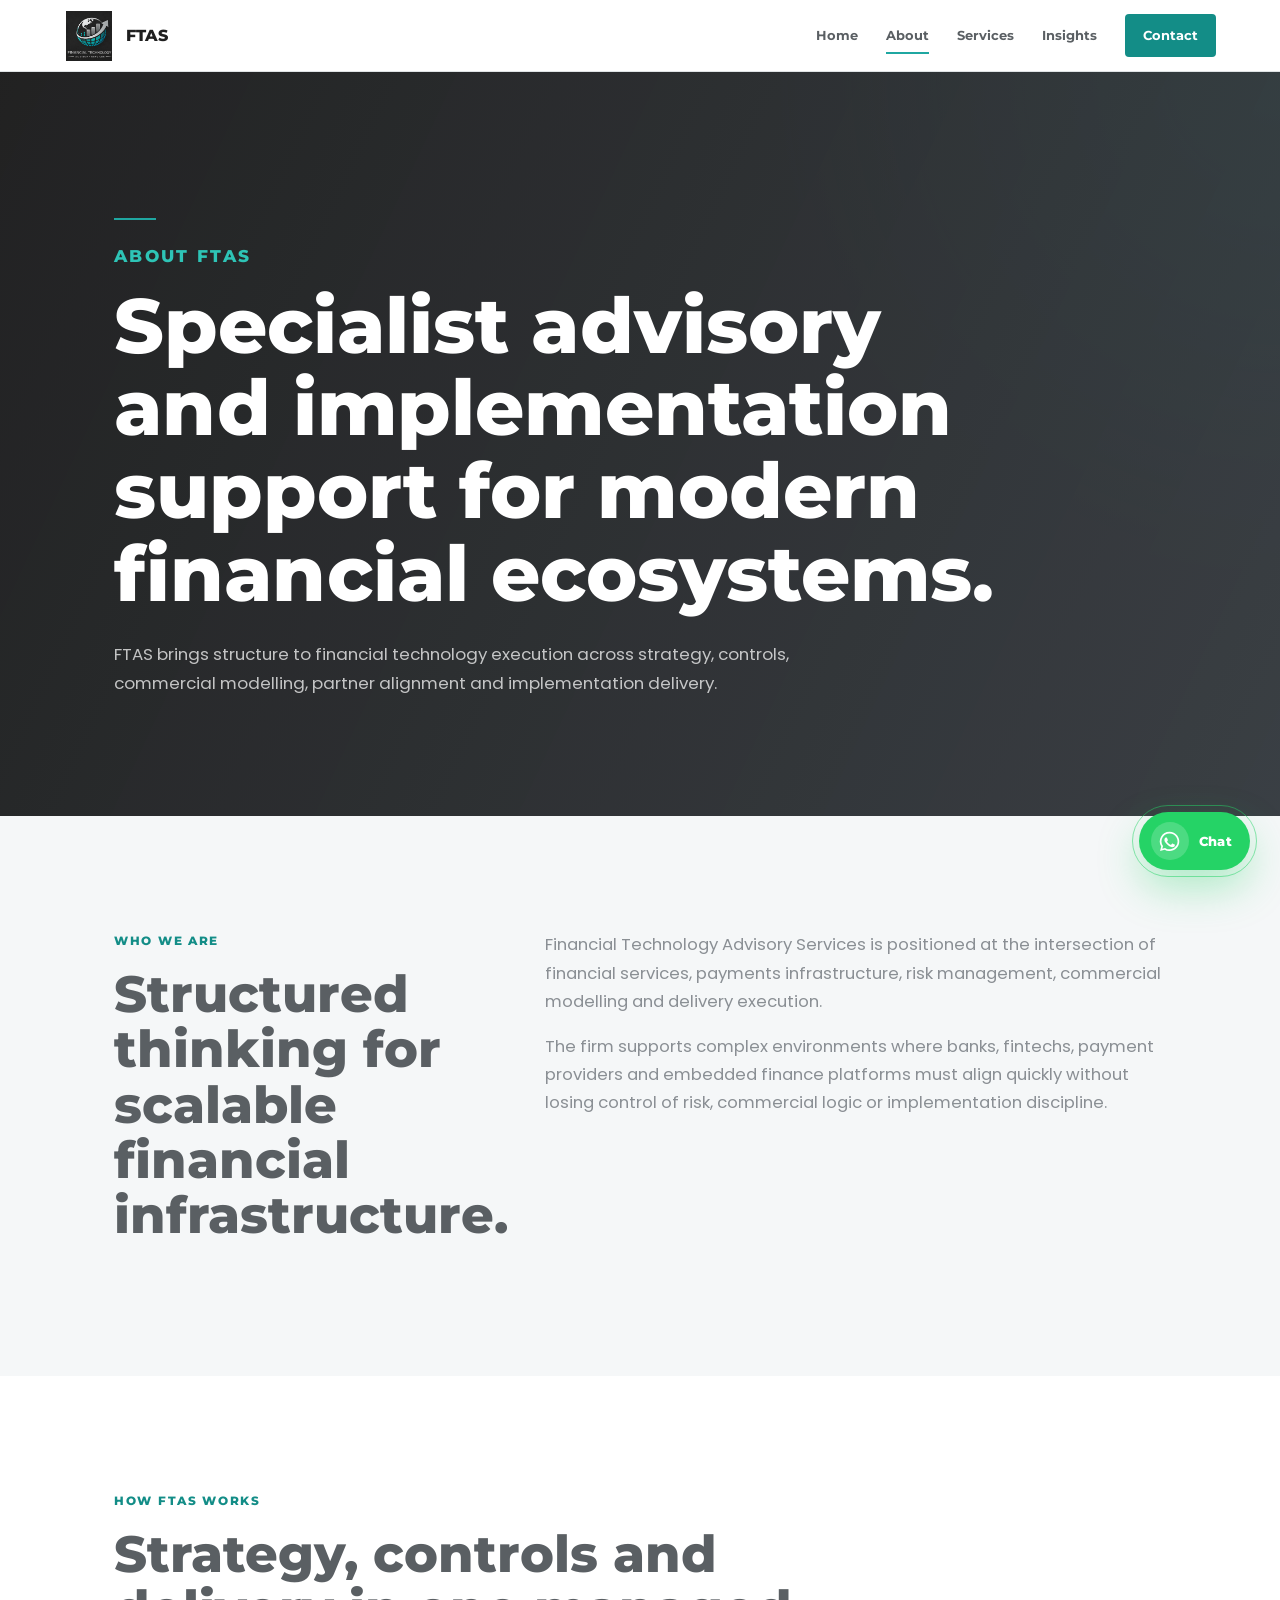
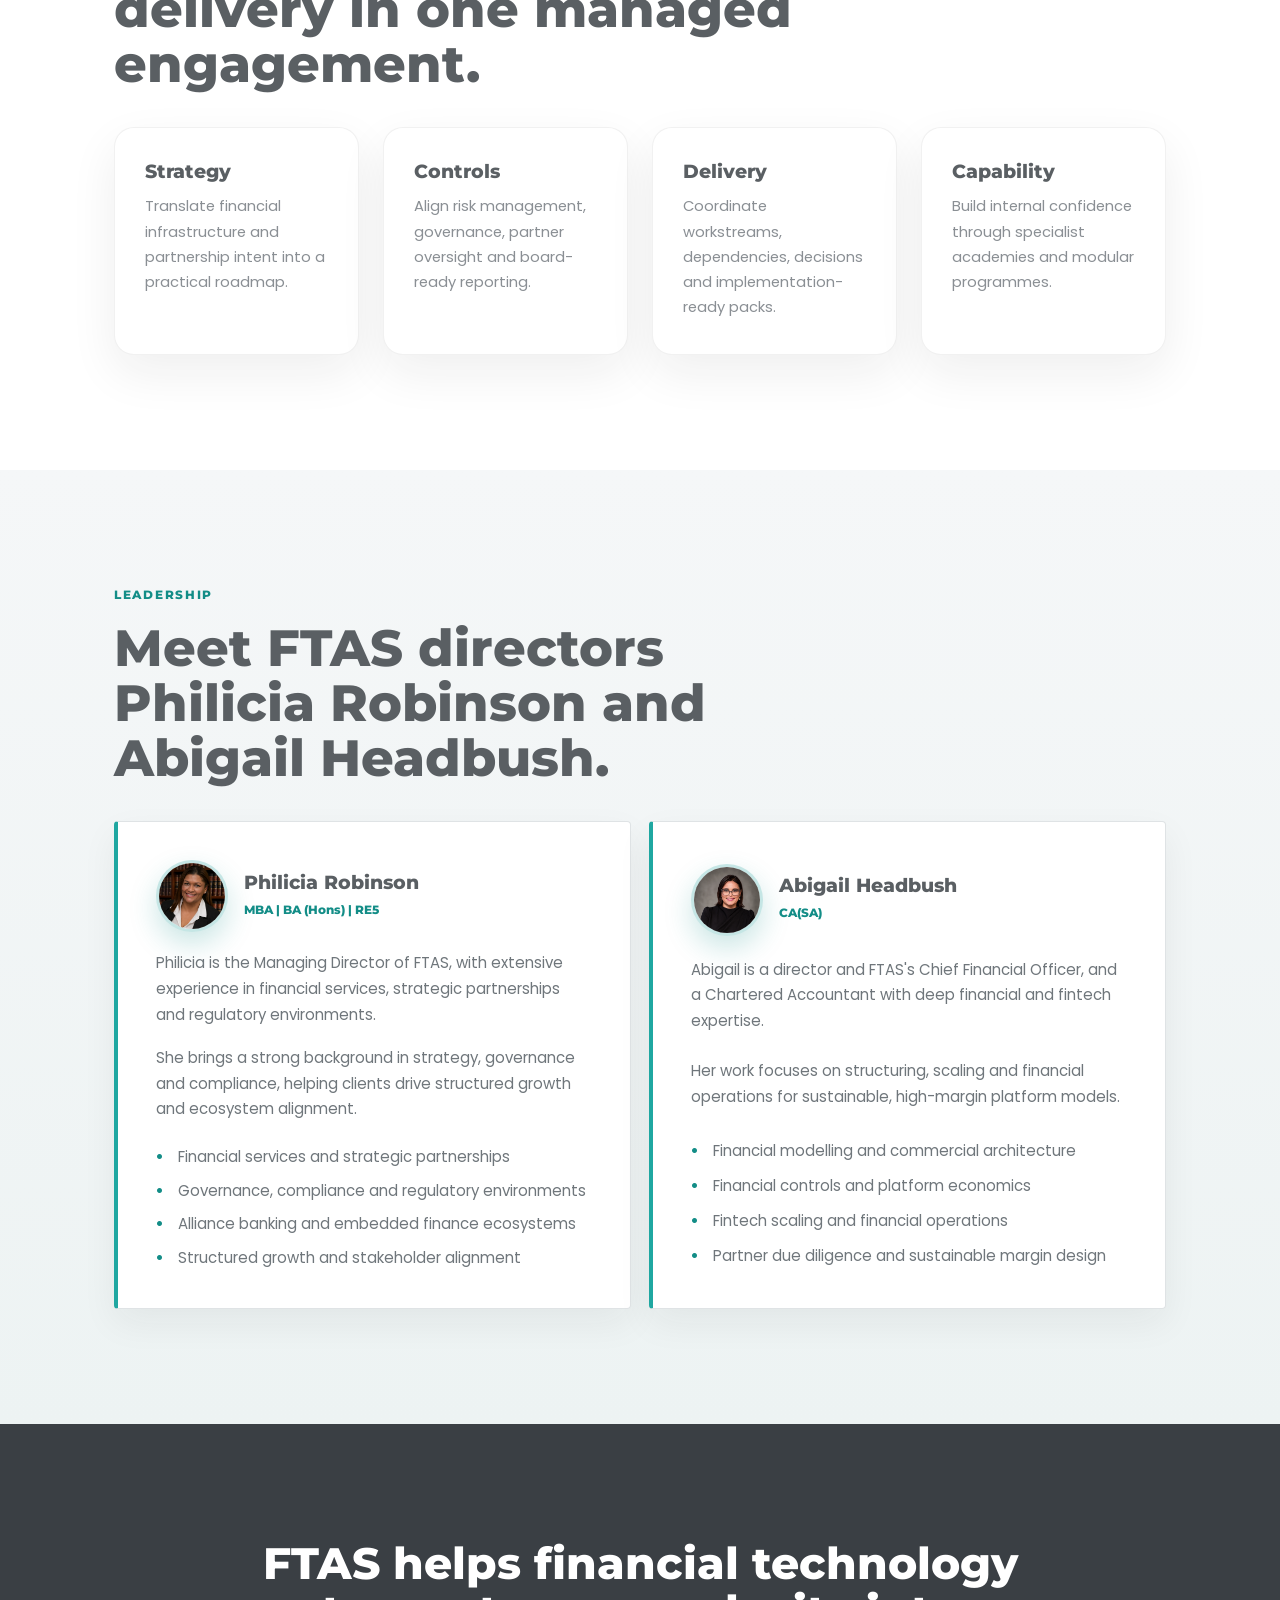
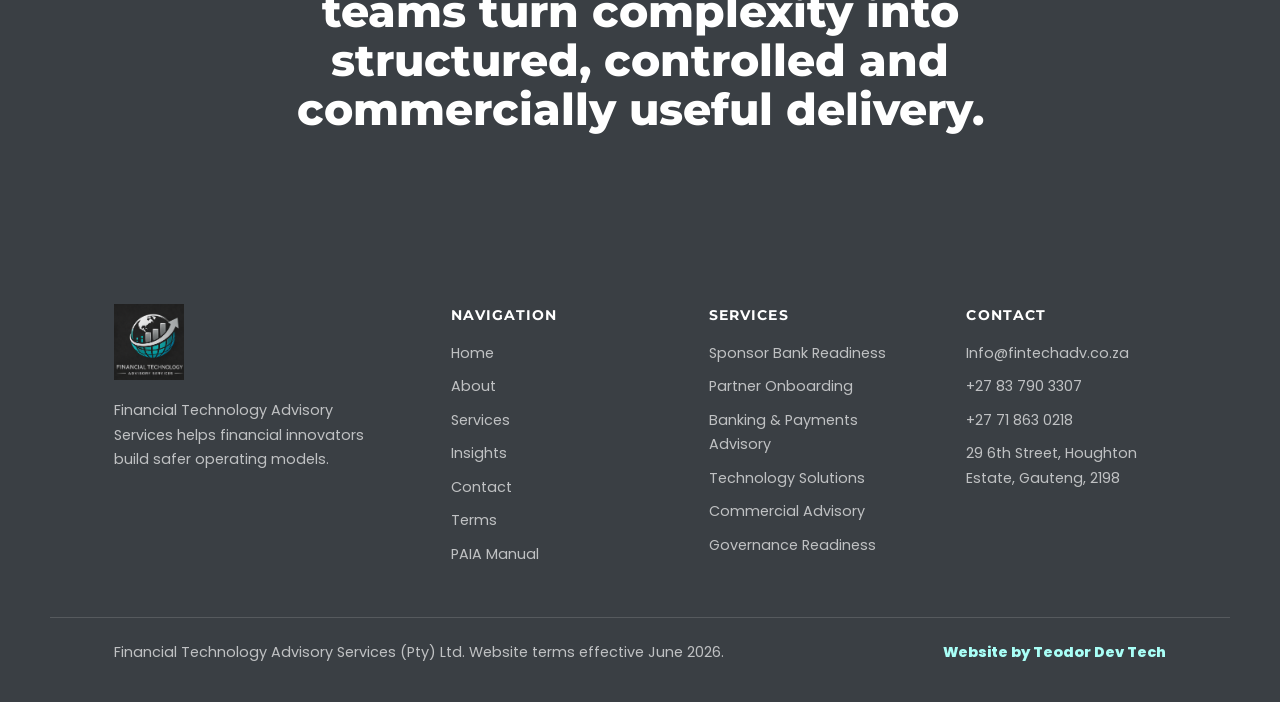
==== about.html @ 8740ebf8 "Update favicon link sizes across multiple HTML files for improved icon display" ====
<!DOCTYPE html>
<html lang="en">
  <head>
    <meta charset="UTF-8" />
    <meta name="viewport" content="width=device-width, initial-scale=1.0" />
    <meta
      name="description"
      content="Meet FTAS directors Philicia Robinson and Abigail Headbush CA(SA), South African financial services leaders in fintech, banking, risk, governance and commercial execution."
    />
    <meta name="robots" content="index, follow" />
    <meta name="theme-color" content="#138D87" />
    <title>Philicia Robinson &amp; Abigail Headbush | FTAS Directors</title>
    <link rel="canonical" href="https://www.fintechadv.co.za/about" />
    <meta property="og:type" content="website" />
    <meta property="og:site_name" content="FTAS" />
    <meta property="og:title" content="Philicia Robinson &amp; Abigail Headbush | FTAS Directors" />
    <meta property="og:description" content="Meet the directors of Financial Technology Advisory Services: Philicia Robinson and Abigail Headbush CA(SA)." />
    <meta property="og:url" content="https://www.fintechadv.co.za/about" />
    <meta property="og:image" content="https://www.fintechadv.co.za/assets/advisory-meeting.png" />
    <meta name="twitter:card" content="summary_large_image" />
    <script type="application/ld+json">
      {
        "@context": "https://schema.org",
        "@graph": [
          {
            "@type": "AboutPage",
            "@id": "https://www.fintechadv.co.za/about#page",
            "url": "https://www.fintechadv.co.za/about",
            "name": "Philicia Robinson and Abigail Headbush | FTAS Directors",
            "about": [
              { "@id": "https://www.fintechadv.co.za/about#philicia-robinson" },
              { "@id": "https://www.fintechadv.co.za/about#abigail-headbush" }
            ]
          },
          {
            "@type": "Organization",
            "@id": "https://www.fintechadv.co.za/#organization",
            "name": "Financial Technology Advisory Services",
            "alternateName": "FTAS",
            "url": "https://www.fintechadv.co.za/"
          },
          {
            "@type": "Person",
            "@id": "https://www.fintechadv.co.za/about#philicia-robinson",
            "name": "Philicia Robinson",
            "jobTitle": "Managing Director",
            "image": "https://www.fintechadv.co.za/assets/philicia-robinson.png",
            "url": "https://www.fintechadv.co.za/about#philicia-robinson",
            "worksFor": { "@id": "https://www.fintechadv.co.za/#organization" },
            "sameAs": [
              "https://za.linkedin.com/in/philicia-robinson-19b97056"
            ],
            "knowsAbout": [
              "Financial services",
              "Strategic partnerships",
              "Governance and compliance",
              "Alliance banking",
              "Embedded finance"
            ]
          },
          {
            "@type": "Person",
            "@id": "https://www.fintechadv.co.za/about#abigail-headbush",
            "name": "Abigail Headbush",
            "honorificSuffix": "CA(SA)",
            "jobTitle": "Director and Chief Financial Officer",
            "image": "https://www.fintechadv.co.za/assets/abigail-headbush.png",
            "url": "https://www.fintechadv.co.za/about#abigail-headbush",
            "worksFor": { "@id": "https://www.fintechadv.co.za/#organization" },
            "sameAs": [
              "https://za.linkedin.com/in/abigail-headbush-ca-sa-4b665bb"
            ],
            "knowsAbout": [
              "Financial modelling",
              "Commercial architecture",
              "Financial controls",
              "Fintech operations",
              "Partner due diligence"
            ]
          }
        ]
      }
    </script>
    <link rel="icon" type="image/png" sizes="192x192" href="assets/favicon.png" />
    <link rel="preconnect" href="https://fonts.googleapis.com" />
    <link rel="preconnect" href="https://fonts.gstatic.com" crossorigin />
    <link
      href="https://fonts.googleapis.com/css2?family=Montserrat:wght@500;600;700;800&family=Poppins:wght@400;500;600&display=swap"
      rel="stylesheet"
    />
    <link rel="stylesheet" href="style.css" />
  </head>
  <body>
    <header class="site-header">
      <a class="brand" href="index.html" aria-label="FTAS home">
        <img src="assets/fsa-logo.png" alt="Financial Technology Advisory Services logo" />
        <span>FTAS</span>
      </a>
      <button class="nav-toggle" type="button" aria-expanded="false" aria-controls="site-nav">
        <span></span><span></span><span></span>
      </button>
      <nav id="site-nav" class="site-nav" aria-label="Primary navigation">
        <a href="index.html">Home</a>
        <a class="active" href="about.html">About</a>
        <a href="services.html">Services</a>
        <a href="insights.html">Insights</a>
        <a class="nav-cta" href="contact.html">Contact</a>
      </nav>
    </header>

    <main>
      <section class="page-hero">
        <div class="wrap page-hero-inner reveal">
          <span class="rule"></span>
          <p class="eyebrow">About FTAS</p>
          <h1>Specialist advisory and implementation support for modern financial ecosystems.</h1>
          <p>
            FTAS brings structure to financial technology execution across strategy, controls,
            commercial modelling, partner alignment and implementation delivery.
          </p>
        </div>
      </section>

      <section class="section">
        <div class="wrap intro-grid">
          <div class="section-kicker reveal">
            <p class="eyebrow">Who we are</p>
            <h2>Structured thinking for scalable financial infrastructure.</h2>
          </div>
          <div class="intro-copy reveal">
            <p>
              Financial Technology Advisory Services is positioned at the intersection of financial
              services, payments infrastructure, risk management, commercial modelling and delivery
              execution.
            </p>
            <p>
              The firm supports complex environments where banks, fintechs, payment providers and
              embedded finance platforms must align quickly without losing control of risk,
              commercial logic or implementation discipline.
            </p>
          </div>
        </div>
      </section>

      <section class="section section-white">
        <div class="wrap">
          <div class="section-heading reveal">
            <p class="eyebrow">How FTAS works</p>
            <h2>Strategy, controls and delivery in one managed engagement.</h2>
          </div>
          <div class="principle-grid reveal">
            <article>
              <h3>Strategy</h3>
              <p>Translate financial infrastructure and partnership intent into a practical roadmap.</p>
            </article>
            <article>
              <h3>Controls</h3>
              <p>Align risk management, governance, partner oversight and board-ready reporting.</p>
            </article>
            <article>
              <h3>Delivery</h3>
              <p>Coordinate workstreams, dependencies, decisions and implementation-ready packs.</p>
            </article>
            <article>
              <h3>Capability</h3>
              <p>Build internal confidence through specialist academies and modular programmes.</p>
            </article>
          </div>
        </div>
      </section>

      <section class="section team-section">
        <div class="wrap">
          <div class="section-heading reveal">
            <p class="eyebrow">Leadership</p>
            <h2>Meet FTAS directors Philicia Robinson and Abigail Headbush.</h2>
          </div>

          <div class="team-grid reveal">
            <article class="team-card" id="philicia-robinson">
              <div class="team-card-header">
                <img
                  class="team-photo"
                  src="assets/philicia-robinson.png"
                  alt="Philicia Robinson"
                />
                <div>
                  <h3>Philicia Robinson</h3>
                  <p>MBA | BA (Hons) | RE5</p>
                </div>
              </div>
              <p>
                Philicia is the Managing Director of FTAS, with extensive experience in financial
                services, strategic partnerships and regulatory environments.
              </p>
              <p>
                She brings a strong background in strategy, governance and compliance, helping
                clients drive structured growth and ecosystem alignment.
              </p>
              <ul>
                <li>Financial services and strategic partnerships</li>
                <li>Governance, compliance and regulatory environments</li>
                <li>Alliance banking and embedded finance ecosystems</li>
                <li>Structured growth and stakeholder alignment</li>
              </ul>
            </article>

            <article class="team-card" id="abigail-headbush">
              <div class="team-card-header">
                <img
                  class="team-photo"
                  src="assets/abigail-headbush.png"
                  alt="Abigail Headbush"
                />
                <div>
                  <h3>Abigail Headbush</h3>
                  <p>CA(SA)</p>
                </div>
              </div>
              <p>
                Abigail is a director and FTAS's Chief Financial Officer, and a Chartered Accountant with deep
                financial and fintech expertise.
              </p>
              <p>
                Her work focuses on structuring, scaling and financial operations for sustainable,
                high-margin platform models.
              </p>
              <ul>
                <li>Financial modelling and commercial architecture</li>
                <li>Financial controls and platform economics</li>
                <li>Fintech scaling and financial operations</li>
                <li>Partner due diligence and sustainable margin design</li>
              </ul>
            </article>
          </div>
        </div>
      </section>

      <section class="section statement-section">
        <div class="wrap reveal">
          <blockquote>
            FTAS helps financial technology teams turn complexity into structured, controlled and
            commercially useful delivery.
          </blockquote>
        </div>
      </section>
    </main>

    <footer class="site-footer">
      <div class="wrap footer-grid">
        <div class="footer-brand">
          <img src="assets/fsa-logo.png" alt="" />
          <p>Financial Technology Advisory Services helps financial innovators build safer operating models.</p>
        </div>
        <div>
          <h4>Navigation</h4>
          <a href="index.html">Home</a><a href="about.html">About</a><a href="services.html">Services</a><a href="insights.html">Insights</a><a href="contact.html">Contact</a><a href="terms.html">Terms</a><a href="paia.html">PAIA Manual</a>
        </div>
        <div>
          <h4>Services</h4>
          <a href="services.html#readiness">Sponsor Bank Readiness</a><a href="services.html#onboarding">Partner Onboarding</a><a href="services.html#banking">Banking & Payments Advisory</a><a href="services.html#technology">Technology Solutions</a><a href="services.html#partnership">Commercial Advisory</a><a href="services.html#governance">Governance Readiness</a>
        </div>
        <div>
          <h4>Contact</h4>
          <a href="mailto:Info@fintechadv.co.za">Info@fintechadv.co.za</a><a href="tel:+27837903307">+27 83 790 3307</a><a href="tel:+27718630218">+27 71 863 0218</a><p>29 6th Street, Houghton Estate, Gauteng, 2198</p>
        </div>
      </div>
      <div class="wrap footer-bottom">
        <span>Financial Technology Advisory Services (Pty) Ltd. Website terms effective June 2026.</span>
        <a href="https://www.teodordev.co.za" target="_blank" rel="noopener">Website by Teodor Dev Tech</a>
      </div>
    </footer>
    <script src="script.js"></script>
  </body>
</html>
---- style.css ----
:root {
  --ink: #1f1f1f;
  --heading: #5a5f63;
  --muted: #8a8f94;
  --line: #dfe3e5;
  --line-strong: #c7c9cc;
  --surface: #f5f7f8;
  --paper: #ffffff;
  --teal: #1fa7a1;
  --teal-dark: #138d87;
  --aqua: #2ec4b6;
  --charcoal: #3a3f44;
  --shadow: 0 24px 60px rgba(31, 31, 31, 0.1);
  --max: 1180px;
  --gutter: clamp(20px, 5vw, 72px);
}

* {
  box-sizing: border-box;
}

html {
  scroll-behavior: smooth;
}

html,
body {
  max-width: 100%;
  overflow-x: hidden;
}

body {
  margin: 0;
  padding-top: 72px;
  color: var(--ink);
  background: var(--surface);
  font-family: "Poppins", Calibri, Arial, sans-serif;
  line-height: 1.7;
}

img {
  display: block;
  max-width: 100%;
}

a {
  color: inherit;
  text-decoration: none;
}

p,
a,
li,
span,
strong {
  overflow-wrap: anywhere;
}

h1,
h2,
h3,
h4,
p {
  margin-top: 0;
}

h1,
h2,
h3,
h4,
.brand,
.button,
.site-nav a {
  font-family: "Montserrat", Calibri, Arial, sans-serif;
}

h1,
h2,
h3 {
  color: var(--heading);
  letter-spacing: 0;
  line-height: 1.08;
}

h1 {
  max-width: 900px;
  margin-bottom: 24px;
  font-size: clamp(2.6rem, 6vw, 5rem);
  font-weight: 800;
}

h2 {
  max-width: 760px;
  margin-bottom: 18px;
  font-size: clamp(2rem, 4vw, 3.55rem);
  font-weight: 800;
}

h3 {
  margin-bottom: 12px;
  font-size: 1.16rem;
  font-weight: 800;
}

p {
  color: var(--muted);
}

.wrap {
  max-width: var(--max);
  margin: 0 auto;
  padding: 0 var(--gutter);
}

.site-header {
  position: fixed;
  top: 0;
  right: 0;
  left: 0;
  z-index: 80;
  display: flex;
  align-items: center;
  justify-content: space-between;
  min-height: 72px;
  padding: 10px var(--gutter);
  background: rgba(255, 255, 255, 0.96);
  border-bottom: 1px solid var(--line);
  backdrop-filter: blur(14px);
}

.brand {
  min-width: 0;
  display: inline-flex;
  align-items: center;
  gap: 12px;
  color: var(--ink);
  font-size: 1.02rem;
  font-weight: 800;
}

.brand img {
  width: 50px;
  height: 50px;
  object-fit: contain;
}

.site-nav {
  display: flex;
  align-items: center;
  gap: 28px;
  min-width: 0;
}

.site-nav a {
  position: relative;
  color: var(--heading);
  font-size: 0.84rem;
  font-weight: 700;
}

.site-nav a::after {
  position: absolute;
  right: 0;
  bottom: -7px;
  left: 0;
  height: 2px;
  content: "";
  background: var(--teal);
  transform: scaleX(0);
  transition: transform 180ms ease;
}

.site-nav a:hover::after,
.site-nav a:focus-visible::after,
.site-nav a.active::after {
  transform: scaleX(1);
}

.site-nav .nav-cta {
  padding: 10px 18px;
  color: #ffffff;
  background: var(--teal-dark);
  border-radius: 4px;
}

.site-nav .nav-cta::after {
  display: none;
}

.nav-toggle {
  display: none;
  width: 44px;
  height: 44px;
  padding: 0;
  background: var(--paper);
  border: 1px solid var(--line-strong);
  border-radius: 4px;
}

.nav-toggle span {
  display: block;
  width: 21px;
  height: 2px;
  margin: 5px auto;
  background: var(--ink);
}

.section {
  padding: clamp(68px, 9vw, 118px) 0;
}

.section-white {
  background: var(--paper);
}

.section-light {
  background: #f9fcfb;
}

.trust-section {
  padding: clamp(54px, 8vw, 96px) 0;
  border-top: 1px solid rgba(31, 31, 31, 0.08);
  border-bottom: 1px solid rgba(31, 31, 31, 0.08);
  background: #fafbfc;
}

.trust-statement {
  max-width: 760px;
  margin: 0 auto;
  text-align: center;
}

.trust-copy {
  font-size: clamp(1.05rem, 2vw, 1.18rem);
  color: var(--heading);
}

.consultation-banner {
  background: linear-gradient(135deg, rgba(19, 141, 135, 0.94), rgba(58, 63, 68, 0.96)), var(--charcoal);
  color: #ffffff;
}

.consultation-inner {
  display: grid;
  grid-template-columns: 1fr auto;
  gap: clamp(24px, 4vw, 58px);
  align-items: center;
  padding: clamp(38px, 5vw, 56px) 0;
}

.consultation-inner h3 {
  margin: 0 0 8px;
  color: #ffffff;
  font-size: clamp(1.35rem, 2.2vw, 1.8rem);
}

.consultation-inner p {
  margin: 0;
  color: rgba(255, 255, 255, 0.84);
  font-size: clamp(0.95rem, 1.1vw, 1.05rem);
}

.hero {

  position: relative;
  min-height: min(760px, calc(100vh - 72px));
  overflow: hidden;
  background: var(--charcoal);
}

.hero-home {
  display: flex;
  align-items: center;
  justify-content: center;
  text-align: center;
}

.hero-media {
  position: absolute;
  inset: 0;
}

.hero-media img,
.hero-slide {
  width: 100%;
  height: 100%;
  object-fit: cover;
}

.hero-slide {
  position: absolute;
  inset: 0;
  opacity: 0;
  transform: scale(1.05) translateX(0);
  transition:
    opacity 900ms ease,
    transform 7000ms ease;
  will-change: transform, opacity;
}

.hero-slide.is-active {
  opacity: 0.34;
  transform: scale(1.1) translateX(-1.6%);
  animation: hero-image-pan 18s cubic-bezier(0.42, 0, 0.58, 1) infinite alternate;
}

.hero-slide.is-exiting {
  opacity: 0;
  transform: scale(1.07) translateX(1.4%);
}

@keyframes hero-image-pan {
  0% {
    transform: scale(1.1) translateX(-1.6%) translateY(0) rotate(0deg);
  }
  25% {
    transform: scale(1.135) translateX(-0.6%) translateY(-10px) rotate(-0.4deg);
  }
  50% {
    transform: scale(1.16) translateX(0.4%) translateY(-18px) rotate(0.2deg);
  }
  75% {
    transform: scale(1.13) translateX(-1.4%) translateY(-8px) rotate(-0.2deg);
  }
  100% {
    transform: scale(1.1) translateX(-2.2%) translateY(10px) rotate(0deg);
  }
}

.hero-media::after {
  position: absolute;
  inset: 0;
  content: "";
  background:
    linear-gradient(105deg, rgba(12, 20, 26, 0.88), rgba(12, 20, 26, 0.62) 52%, rgba(19, 141, 135, 0.22)),
    linear-gradient(0deg, rgba(12, 20, 26, 0.24), rgba(12, 20, 26, 0));
}

.hero-slider-controls {
  position: absolute;
  right: calc(var(--gutter) + 160px);
  bottom: clamp(24px, 4vw, 44px);
  z-index: 2;
  display: flex;
  align-items: center;
  gap: 12px;
}

.hero-slider-controls button {
  display: grid;
  place-items: center;
  width: 42px;
  height: 42px;
  padding: 0;
  color: #ffffff;
  font-size: 1.5rem;
  line-height: 1;
  background: rgba(255, 255, 255, 0.08);
  border: 1px solid rgba(255, 255, 255, 0.34);
  border-radius: 4px;
  cursor: pointer;
}

.hero-slider-controls button:hover,
.hero-slider-controls button:focus-visible {
  background: rgba(31, 167, 161, 0.54);
  outline: none;
}

.hero-slider-dots {
  display: flex;
  align-items: center;
  gap: 8px;
}

.hero-slider-dots span {
  width: 8px;
  height: 8px;
  background: rgba(255, 255, 255, 0.32);
  border-radius: 50%;
}

.hero-slider-dots span.is-active {
  background: var(--aqua);
}

.hero-inner {
  position: relative;
  z-index: 1;
  width: min(100%, 860px);
  margin: 0 auto;
  text-align: center;
  padding-top: clamp(86px, 12vw, 140px);
  padding-bottom: clamp(64px, 9vw, 104px);
}

.hero h1,
.hero p {
  color: #ffffff;
}

.hero h1 {
  font-size: clamp(3rem, 6vw, 6rem);
  line-height: 1.02;
}

.hero-copy {
  max-width: 680px;
  margin: 0 auto;
  color: rgba(255, 255, 255, 0.86) !important;
  font-size: clamp(1.05rem, 1.4vw, 1.2rem);
}

.eyebrow {
  margin: 0 0 14px;
  color: var(--teal-dark);
  font-family: "Montserrat", Calibri, Arial, sans-serif;
  font-size: 0.76rem;
  font-weight: 800;
  letter-spacing: 0.14em;
  text-transform: uppercase;
}

.hero .eyebrow,
.page-hero .eyebrow,
.roadmap-section .eyebrow,
.statement-section .eyebrow {
  color: var(--aqua);
}

.rule {
  display: block;
  width: 42px;
  height: 2px;
  margin-bottom: 22px;
  background: var(--teal);
}

.hero-actions {
  display: flex;
  flex-wrap: wrap;
  justify-content: center;
  gap: 14px;
  margin-top: 44px;
}

.button {
  display: inline-flex;
  align-items: center;
  justify-content: center;
  min-height: 48px;
  padding: 0 22px;
  font-size: 0.8rem;
  font-weight: 800;
  letter-spacing: 0.04em;
  text-transform: uppercase;
  border: 1px solid transparent;
  border-radius: 4px;
  cursor: pointer;
  text-align: center;
}

.button-primary {
  color: #ffffff;
  background: var(--teal-dark);
  box-shadow: 0 16px 38px rgba(19, 141, 135, 0.24);
}

.button-primary:hover,
.button-primary:focus-visible {
  background: var(--charcoal);
  outline: none;
}

.button-secondary {
  color: #ffffff;
  background: transparent;
  border-color: rgba(255, 255, 255, 0.46);
  transition: background-color 260ms ease, border-color 260ms ease;
}

.button-secondary:hover,
.button-secondary:focus-visible {
  background: rgba(255, 255, 255, 0.1);
  border-color: rgba(255, 255, 255, 0.68);
  outline: none;
}


.text-link {
  display: inline-flex;
  align-items: center;
  gap: 10px;
  color: var(--teal-dark);
  font-weight: 800;
}

.text-link::after {
  content: "";
  width: 34px;
  height: 2px;
  background: var(--teal);
}

.intro-grid {
  display: grid;
  grid-template-columns: minmax(240px, 0.72fr) minmax(0, 1.28fr);
  gap: clamp(34px, 7vw, 82px);
  align-items: start;
}

.section-kicker {
  position: sticky;
  top: 108px;
}

.intro-copy p {
  max-width: 760px;
  font-size: 1.04rem;
}

.section-heading {
  margin-bottom: 36px;
}

.centered {
  text-align: center;
}

.centered h2 {
  margin-right: auto;
  margin-left: auto;
}

.service-grid,
.principle-grid,
.academy-grid,
.engagement-grid {
  display: grid;
  grid-template-columns: repeat(4, minmax(0, 1fr));
  gap: 24px;
}

.service-grid article,
.principle-grid article,
.academy-grid article,
.engagement-grid article,
.post-list article {
  min-height: 100%;
  padding: 34px 30px;
  background: var(--paper);
  border: 1px solid rgba(31, 31, 31, 0.06);
  border-radius: 20px;
  box-shadow: 0 18px 48px rgba(31, 31, 31, 0.07);
  transition: transform 260ms ease, box-shadow 260ms ease, border-color 260ms ease;
}

.service-grid article:hover,
.principle-grid article:hover,
.academy-grid article:hover,
.engagement-grid article:hover,
.post-list article:hover {
  transform: translateY(-5px);
  box-shadow: 0 26px 64px rgba(31, 31, 31, 0.1);
  border-color: rgba(31, 167, 161, 0.18);
}

.service-grid article:hover,
.principle-grid article:hover,
.academy-grid article:hover,
.engagement-grid article:hover,
.post-list article:hover {
  background: var(--surface);
}

.service-grid span,
.engagement-grid span,
.timeline span,
.service-detail span {
  display: inline-block;
  margin-bottom: 22px;
  color: var(--teal-dark);
  font-family: "Montserrat", Calibri, Arial, sans-serif;
  font-size: 0.74rem;
  font-weight: 800;
  letter-spacing: 0.1em;
  text-transform: uppercase;
}

.service-grid p,
.principle-grid p,
.academy-grid p,
.engagement-grid p,
.timeline p,
.post-list p {
  margin-bottom: 0;
  font-size: 0.92rem;
}

.academy-grid {
  grid-template-columns: repeat(2, minmax(0, 1fr));
}

.service-grid-six {
  grid-template-columns: repeat(3, minmax(0, 1fr));
}

.academy-grid article {
  padding: 28px 30px;
  border-left: 4px solid var(--teal);
  border-radius: 4px;
}

.engagement-grid article {
  border-radius: 4px;
}

.image-feature {
  background: linear-gradient(180deg, var(--surface), #eef3f4);
}

.image-feature-grid {
  display: grid;
  grid-template-columns: minmax(0, 1.1fr) minmax(300px, 0.9fr);
  gap: clamp(34px, 6vw, 72px);
  align-items: center;
}

.feature-image {
  margin: 0;
  overflow: hidden;
  border: 1px solid rgba(255, 255, 255, 0.16);
  border-radius: 24px;
  box-shadow: 0 30px 80px rgba(31, 31, 31, 0.18);
}

.feature-image img {
  width: 100%;
  aspect-ratio: 16 / 10;
  object-fit: cover;
  animation: feature-image-float 16s ease-in-out infinite alternate;
}

@keyframes feature-image-float {
  0% {
    transform: scale(1) translateY(0) rotate(0deg);
  }
  20% {
    transform: scale(1.02) translateY(-6px) rotate(-0.2deg);
  }
  40% {
    transform: scale(1.04) translateY(-12px) rotate(0.2deg);
  }
  60% {
    transform: scale(1.03) translateY(-8px) rotate(-0.1deg);
  }
  80% {
    transform: scale(1.02) translateY(-4px) rotate(0.1deg);
  }
  100% {
    transform: scale(1) translateY(0) rotate(0deg);
  }
}

.roadmap-section,
.statement-section {
  color: #ffffff;
  background: var(--charcoal);
}

.roadmap-section h2,
.roadmap-section h3,
.statement-section h2 {
  color: #ffffff;
}

.timeline {
  display: grid;
  grid-template-columns: repeat(4, minmax(0, 1fr));
  gap: 24px;
}

.timeline article {
  padding: 36px 32px;
  background: rgba(255, 255, 255, 0.05);
  border: 1px solid rgba(255, 255, 255, 0.12);
  border-radius: 16px;
}

.timeline p {
  color: rgba(255, 255, 255, 0.62);
}

.page-hero {
  padding: clamp(88px, 12vw, 146px) 0 clamp(62px, 8vw, 102px);
  color: #ffffff;
  background:
    linear-gradient(115deg, rgba(31, 31, 31, 0.92), rgba(58, 63, 68, 0.86)),
    radial-gradient(circle at right top, rgba(46, 196, 182, 0.28), transparent 34%),
    var(--charcoal);
}

.page-hero h1,
.page-hero p {
  color: #ffffff;
}

.page-hero p {
  max-width: 680px;
  color: rgba(255, 255, 255, 0.72);
  font-size: 1.05rem;
}

.statement-section blockquote {
  max-width: 880px;
  margin: 0 auto;
  color: #ffffff;
  font-family: "Montserrat", Calibri, Arial, sans-serif;
  font-size: clamp(1.8rem, 3.4vw, 3.5rem);
  font-weight: 800;
  line-height: 1.12;
  text-align: center;
}

.service-detail-grid {
  display: grid;
  grid-template-columns: repeat(2, minmax(0, 1fr));
  gap: 18px;
}

.service-detail {
  padding: clamp(28px, 4vw, 42px);
  background: var(--paper);
  border: 1px solid var(--line);
  border-radius: 4px;
  box-shadow: 0 12px 34px rgba(31, 31, 31, 0.05);
}

.service-detail h2 {
  font-size: clamp(1.7rem, 3vw, 2.6rem);
}

.service-detail ul {
  display: grid;
  gap: 10px;
  margin: 24px 0 0;
  padding: 0;
  list-style: none;
}

.service-detail li {
  position: relative;
  padding-left: 28px;
  color: var(--heading);
  overflow-wrap: normal;
}

.service-detail li::before {
  position: absolute;
  top: 0;
  left: 0;
  color: var(--teal-dark);
  content: "✓";
  font-weight: 800;
}

.team-section {
  background: linear-gradient(180deg, var(--surface), #edf3f3);
}

.team-grid {
  display: grid;
  grid-template-columns: repeat(2, minmax(0, 1fr));
  gap: 18px;
}

.team-card {
  display: grid;
  gap: 18px;
  padding: clamp(26px, 4vw, 38px);
  background: var(--paper);
  border: 1px solid var(--line);
  border-left: 4px solid var(--teal);
  border-radius: 4px;
  box-shadow: 0 14px 36px rgba(31, 31, 31, 0.06);
}

.team-card-header {
  display: grid;
  grid-template-columns: auto 1fr;
  gap: 16px;
  align-items: center;
}

.team-photo {
  width: 72px;
  height: 72px;
  object-fit: cover;
  object-position: center top;
  background: var(--surface);
  border: 3px solid rgba(31, 167, 161, 0.22);
  border-radius: 50%;
  box-shadow: 0 12px 28px rgba(19, 141, 135, 0.22);
}

.team-card h3 {
  margin-bottom: 6px;
}

.team-card-header p,
.team-card > p,
.team-card li {
  margin-bottom: 0;
  color: #6f767b;
  font-size: 0.94rem;
}

.team-card-header p {
  color: var(--teal-dark);
  font-family: "Montserrat", Calibri, Arial, sans-serif;
  font-size: 0.78rem;
  font-weight: 800;
}

.team-card ul {
  display: grid;
  gap: 8px;
  margin: 4px 0 0;
  padding: 0;
  list-style: none;
}

.team-card li {
  position: relative;
  padding-left: 22px;
}

.team-card li::before {
  position: absolute;
  top: 0;
  left: 0;
  color: var(--teal-dark);
  content: "•";
  font-weight: 800;
}

.final-cta {
  text-align: center;
  background: var(--paper);
}

.final-cta h2,
.final-cta p {
  margin-right: auto;
  margin-left: auto;
}

.final-cta p {
  max-width: 620px;
}

.insight-grid {
  display: grid;
  grid-template-columns: minmax(0, 1.05fr) minmax(320px, 0.95fr);
  gap: 18px;
}

.featured-post {
  display: flex;
  flex-direction: column;
  justify-content: space-between;
  min-height: 460px;
  padding: clamp(30px, 4vw, 46px);
  color: #ffffff;
  background:
    linear-gradient(135deg, rgba(19, 141, 135, 0.94), rgba(58, 63, 68, 0.96)),
    var(--charcoal);
  border-radius: 4px;
  box-shadow: var(--shadow);
}

.featured-post h2 {
  color: #ffffff;
  font-size: clamp(1.8rem, 3vw, 3rem);
}

.featured-post p {
  color: rgba(255, 255, 255, 0.75);
}

.featured-post a {
  align-self: flex-start;
  padding: 12px 16px;
  color: #ffffff;
  font-weight: 800;
  border: 1px solid rgba(255, 255, 255, 0.34);
  border-radius: 4px;
}

.post-list {
  display: grid;
  gap: 14px;
}

.post-list h3 a:hover,
.post-list h3 a:focus-visible {
  color: var(--teal-dark);
  outline: none;
}

.loading-card {
  grid-column: 1 / -1;
}

.article-layout {
  display: grid;
  grid-template-columns: minmax(0, 1fr) minmax(280px, 0.36fr);
  gap: clamp(32px, 6vw, 76px);
  align-items: start;
}

.article-content {
  max-width: 820px;
}

.article-content p {
  margin-bottom: 22px;
  color: #6f767b;
  font-size: clamp(1rem, 1.35vw, 1.08rem);
}

.article-content a {
  color: var(--teal-dark);
  font-weight: 800;
}

.article-aside {
  position: sticky;
  top: 108px;
  padding: 26px;
  background: var(--surface);
  border: 1px solid var(--line);
  border-left: 4px solid var(--teal);
  border-radius: 4px;
}

.article-aside .button {
  width: 100%;
  margin: 8px 0 18px;
}

.post-meta,
.post-date {
  margin-bottom: 16px;
  color: var(--teal-dark);
  font-family: "Montserrat", Calibri, Arial, sans-serif;
  font-size: 0.76rem;
  font-weight: 800;
  letter-spacing: 0.08em;
  text-transform: uppercase;
}

.featured-post .post-meta {
  color: #a9fff7;
}

.contact-section {
  display: grid;
  grid-template-columns: minmax(0, 0.9fr) minmax(320px, 1.1fr);
  gap: clamp(30px, 6vw, 72px);
  align-items: start;
}

.contact-card {
  margin-top: 26px;
  padding: 24px;
  background: var(--paper);
  border: 1px solid var(--line);
  border-left: 4px solid var(--teal);
  border-radius: 4px;
}

.contact-card strong,
.contact-card span {
  display: block;
}

.contact-card strong {
  margin-bottom: 8px;
  color: var(--heading);
}

.contact-card a {
  color: var(--teal-dark);
  font-weight: 800;
}

.legal-layout {
  display: grid;
  grid-template-columns: minmax(260px, 0.42fr) minmax(0, 1fr);
  gap: clamp(30px, 6vw, 72px);
  align-items: start;
}

.legal-summary {
  position: sticky;
  top: 108px;
  padding: 26px;
  background: var(--surface);
  border: 1px solid var(--line);
  border-left: 4px solid var(--teal);
  border-radius: 4px;
}

.legal-summary p {
  margin-bottom: 14px;
  font-size: 0.9rem;
}

.legal-summary p:last-child {
  margin-bottom: 0;
}

.legal-summary strong {
  color: var(--heading);
}

.legal-summary a,
.legal-content a {
  color: var(--teal-dark);
  font-weight: 800;
}

.legal-content {
  max-width: 820px;
}

.legal-content h2 {
  margin: 38px 0 14px;
  font-size: clamp(1.45rem, 2vw, 2rem);
}

.legal-content h2:first-child {
  margin-top: 0;
}

.legal-content p {
  margin-bottom: 16px;
  color: #6f767b;
}

.legal-list {
  display: grid;
  gap: 8px;
  margin: 0 0 22px;
  padding-left: 22px;
  color: #6f767b;
}

.record-table {
  display: grid;
  gap: 1px;
  margin: 22px 0 28px;
  overflow: hidden;
  background: var(--line-strong);
  border: 1px solid var(--line-strong);
  border-radius: 4px;
}

.record-table div {
  display: grid;
  grid-template-columns: minmax(180px, 0.36fr) minmax(0, 1fr);
  gap: 18px;
  padding: 16px 18px;
  background: var(--paper);
}

.record-table strong {
  color: var(--heading);
}

.record-table span {
  color: #6f767b;
}

.contact-form {
  display: grid;
  gap: 16px;
  padding: clamp(24px, 4vw, 34px);
  background: var(--paper);
  border: 1px solid var(--line);
  border-radius: 4px;
  box-shadow: var(--shadow);
}

label {
  display: grid;
  gap: 7px;
  color: var(--heading);
  font-family: "Montserrat", Calibri, Arial, sans-serif;
  font-size: 0.88rem;
  font-weight: 800;
}

input,
textarea {
  min-width: 0;
  width: 100%;
  padding: 13px 14px;
  color: var(--ink);
  font: inherit;
  background: #fbfcfd;
  border: 1px solid var(--line-strong);
  border-radius: 4px;
  outline: none;
}

textarea {
  resize: vertical;
}

input:focus,
textarea:focus {
  border-color: var(--teal);
  box-shadow: 0 0 0 4px rgba(31, 167, 161, 0.14);
}

.form-status {
  min-height: 24px;
  margin: 0;
  color: var(--teal-dark);
  font-weight: 800;
}

.site-footer {
  padding: 54px 0 28px;
  color: rgba(255, 255, 255, 0.72);
  background: var(--charcoal);
}

.footer-grid {
  display: grid;
  grid-template-columns: 1.4fr repeat(3, 1fr);
  gap: clamp(26px, 5vw, 58px);
}

.footer-brand img {
  width: 70px;
  margin-bottom: 18px;
}

.site-footer h4 {
  margin: 0 0 14px;
  color: #ffffff;
  font-size: 0.85rem;
  letter-spacing: 0.08em;
  text-transform: uppercase;
}

.site-footer a,
.site-footer p,
.footer-bottom span {
  display: block;
  margin: 0 0 9px;
  color: rgba(255, 255, 255, 0.68);
  font-size: 0.9rem;
}

.site-footer a:hover,
.site-footer a:focus-visible {
  color: #ffffff;
}

.footer-bottom {
  display: flex;
  flex-wrap: wrap;
  justify-content: space-between;
  gap: 18px;
  margin-top: 42px;
  padding-top: 22px;
  border-top: 1px solid rgba(255, 255, 255, 0.14);
}

.footer-bottom a {
  color: #a9fff7;
  font-weight: 800;
}

.whatsapp-widget {
  position: fixed;
  right: clamp(16px, 3vw, 30px);
  bottom: clamp(16px, 3vw, 30px);
  z-index: 40;
  display: grid;
  justify-items: end;
  gap: 14px;
  font-family: "Poppins", Calibri, Arial, sans-serif;
  pointer-events: none;
}

body.nav-menu-open .whatsapp-widget {
  pointer-events: none;
  visibility: hidden;
  opacity: 0;
}

.whatsapp-panel {
  width: min(360px, calc(100vw - 32px));
  overflow: hidden;
  pointer-events: none;
  background: #eef7f4;
  border: 1px solid rgba(31, 167, 161, 0.28);
  border-radius: 10px;
  box-shadow: 0 26px 70px rgba(31, 31, 31, 0.22);
  opacity: 0;
  transform: translateY(16px) scale(0.96);
  transform-origin: right bottom;
  transition:
    opacity 220ms ease,
    transform 220ms ease;
}

.whatsapp-widget.is-open .whatsapp-panel {
  pointer-events: auto;
  opacity: 1;
  transform: translateY(0) scale(1);
}

.whatsapp-header {
  display: grid;
  grid-template-columns: auto 1fr auto;
  gap: 12px;
  align-items: center;
  padding: 16px;
  color: #ffffff;
  background: linear-gradient(135deg, #128c7e, #075e54);
}

.whatsapp-avatar {
  display: grid;
  place-items: center;
  width: 46px;
  height: 46px;
  overflow: hidden;
  background: #1f1f1f;
  border: 2px solid rgba(255, 255, 255, 0.72);
  border-radius: 8px;
}

.whatsapp-avatar img {
  width: 100%;
  height: 100%;
  object-fit: cover;
}

.whatsapp-header strong,
.whatsapp-header span {
  display: block;
}

.whatsapp-header strong {
  font-family: "Montserrat", Calibri, Arial, sans-serif;
  font-size: 0.96rem;
}

.whatsapp-header span {
  color: rgba(255, 255, 255, 0.72);
  font-size: 0.76rem;
}

.whatsapp-close {
  display: grid;
  place-items: center;
  width: 32px;
  height: 32px;
  padding: 0;
  color: #ffffff;
  font-size: 1.4rem;
  line-height: 1;
  background: rgba(255, 255, 255, 0.12);
  border: 1px solid rgba(255, 255, 255, 0.2);
  border-radius: 50%;
}

.whatsapp-body {
  display: grid;
  gap: 10px;
  padding: 18px 16px;
  background:
    radial-gradient(circle at 20% 10%, rgba(31, 167, 161, 0.1), transparent 28%),
    linear-gradient(135deg, #f8fffc, #e8f4ef);
}

.chat-bubble {
  max-width: 86%;
  padding: 11px 13px;
  color: #314046;
  font-size: 0.88rem;
  line-height: 1.45;
  border-radius: 12px;
  box-shadow: 0 8px 20px rgba(31, 31, 31, 0.06);
}

.chat-bubble.bot {
  justify-self: start;
  background: #ffffff;
  border-top-left-radius: 4px;
}

.chat-bubble.small {
  font-size: 0.8rem;
}

.chat-bubble.user {
  justify-self: end;
  color: #203228;
  background: #dcf8c6;
  border-top-right-radius: 4px;
}

.whatsapp-options {
  display: flex;
  flex-wrap: wrap;
  gap: 8px;
  padding: 4px 0;
}

.whatsapp-options button {
  padding: 8px 10px;
  color: #075e54;
  font: inherit;
  font-size: 0.78rem;
  font-weight: 700;
  background: rgba(255, 255, 255, 0.78);
  border: 1px solid rgba(18, 140, 126, 0.28);
  border-radius: 999px;
}

.whatsapp-options button:hover,
.whatsapp-options button:focus-visible,
.whatsapp-options button.is-selected {
  color: #ffffff;
  background: #128c7e;
  outline: none;
}

.whatsapp-start {
  display: flex;
  align-items: center;
  justify-content: center;
  min-height: 50px;
  color: #ffffff;
  font-family: "Montserrat", Calibri, Arial, sans-serif;
  font-size: 0.8rem;
  font-weight: 800;
  letter-spacing: 0.04em;
  text-transform: uppercase;
  background: #25d366;
}

.whatsapp-start:hover,
.whatsapp-start:focus-visible {
  background: #128c7e;
  outline: none;
}

.whatsapp-launcher {
  position: relative;
  display: inline-flex;
  align-items: center;
  gap: 10px;
  min-height: 58px;
  padding: 0 18px 0 12px;
  color: #ffffff;
  font-family: "Montserrat", Calibri, Arial, sans-serif;
  font-size: 0.82rem;
  font-weight: 800;
  letter-spacing: 0.02em;
  background: #25d366;
  border: 0;
  border-radius: 999px;
  box-shadow: 0 18px 42px rgba(37, 211, 102, 0.34);
  pointer-events: auto;
}

.whatsapp-icon {
  display: grid;
  place-items: center;
  width: 38px;
  height: 38px;
  background: rgba(255, 255, 255, 0.18);
  border-radius: 50%;
}

.whatsapp-icon svg {
  width: 27px;
  height: 27px;
  fill: #ffffff;
}

.whatsapp-pulse {
  position: absolute;
  inset: -7px;
  border: 1px solid rgba(37, 211, 102, 0.52);
  border-radius: 999px;
  animation: whatsappPulse 1900ms ease-out infinite;
}

.site-transition {
  position: fixed;
  inset: 0;
  z-index: 1000;
  display: grid;
  place-items: center;
  overflow: hidden;
  pointer-events: none;
  visibility: hidden;
  opacity: 0;
  background:
    linear-gradient(120deg, rgba(31, 31, 31, 0.98), rgba(58, 63, 68, 0.95)),
    radial-gradient(circle at 50% 46%, rgba(46, 196, 182, 0.28), transparent 34%);
  transition:
    opacity 360ms ease,
    visibility 360ms ease;
}

.site-transition.is-active {
  visibility: visible;
  opacity: 1;
}

.site-transition.is-leaving {
  transition-duration: 240ms;
}

.site-transition__mark {
  position: relative;
  display: grid;
  place-items: center;
  width: clamp(118px, 18vw, 178px);
  aspect-ratio: 1;
}

.site-transition__mark::before,
.site-transition__mark::after {
  position: absolute;
  inset: 0;
  content: "";
  border: 1px solid rgba(46, 196, 182, 0.38);
  border-radius: 50%;
  animation: brandOrbit 1400ms ease-out infinite;
}

.site-transition__mark::after {
  inset: 15%;
  border-color: rgba(255, 255, 255, 0.28);
  animation-delay: 190ms;
}

.site-transition__mark img {
  position: relative;
  z-index: 1;
  width: 58%;
  height: 58%;
  object-fit: contain;
  filter: drop-shadow(0 20px 42px rgba(0, 0, 0, 0.32));
  animation: brandFloat 1200ms ease-in-out infinite alternate;
}

.site-transition__line {
  position: absolute;
  bottom: 18%;
  left: 50%;
  width: min(220px, 48vw);
  height: 2px;
  overflow: hidden;
  background: rgba(255, 255, 255, 0.14);
  border-radius: 999px;
  transform: translateX(-50%);
}

.site-transition__line::after {
  display: block;
  width: 46%;
  height: 100%;
  content: "";
  background: var(--aqua);
  border-radius: inherit;
  animation: brandLine 980ms ease-in-out infinite;
}

body.page-transitioning main,
body.page-transitioning .site-header,
body.page-transitioning .site-footer,
body.page-transitioning .whatsapp-widget {
  transform: translateY(8px);
  opacity: 0.82;
  transition:
    opacity 240ms ease,
    transform 240ms ease;
}

@keyframes brandFloat {
  0% {
    transform: translateY(5px) scale(0.96);
  }

  100% {
    transform: translateY(-5px) scale(1.02);
  }
}

@keyframes brandOrbit {
  0% {
    opacity: 0;
    transform: scale(0.72);
  }

  35% {
    opacity: 1;
  }

  100% {
    opacity: 0;
    transform: scale(1.18);
  }
}

@keyframes brandLine {
  0% {
    transform: translateX(-112%);
  }

  100% {
    transform: translateX(245%);
  }
}

@keyframes whatsappPulse {
  0% {
    opacity: 0.8;
    transform: scale(0.92);
  }

  100% {
    opacity: 0;
    transform: scale(1.22);
  }
}

.reveal {
  opacity: 0;
  transform: translateY(22px);
  transition:
    opacity 700ms ease,
    transform 700ms ease;
}

.reveal.is-visible {
  opacity: 1;
  transform: translateY(0);
}

@media (prefers-reduced-motion: reduce) {
  html {
    scroll-behavior: auto;
  }

  .reveal {
    opacity: 1;
    transform: none;
    transition: none;
  }

  .whatsapp-pulse {
    display: none;
  }

  .whatsapp-panel {
    transition: none;
  }

  .site-transition {
    display: none;
    transition: none;
  }

  body.page-transitioning main,
  body.page-transitioning .site-header,
  body.page-transitioning .site-footer,
  body.page-transitioning .whatsapp-widget {
    opacity: 1;
    transform: none;
    transition: none;
  }
}

@media (max-width: 980px) {
  :root {
    --gutter: clamp(18px, 4vw, 42px);
  }

  h1 {
    font-size: clamp(2.35rem, 8vw, 4.2rem);
  }

  h2 {
    font-size: clamp(1.85rem, 5.2vw, 3rem);
  }

  .site-header {
    gap: 18px;
  }

  .site-nav {
    gap: clamp(14px, 2.2vw, 22px);
  }

  .intro-grid,
  .image-feature-grid,
  .insight-grid,
  .contact-section,
  .legal-layout,
  .article-layout {
    grid-template-columns: 1fr;
  }

  .section-kicker,
  .legal-summary,
  .article-aside {
    position: static;
  }

  .service-grid,
  .service-grid-six,
  .principle-grid,
  .academy-grid,
  .engagement-grid,
  .service-detail-grid,
  .team-grid,
  .timeline,
  .footer-grid {
    grid-template-columns: repeat(2, minmax(0, 1fr));
  }

  .featured-post {
    min-height: 380px;
  }
}

@media (max-width: 860px) {
  body {
    padding-top: 68px;
  }

  .site-header {
    min-height: 68px;
    padding-top: 8px;
    padding-bottom: 8px;
  }

  .brand img {
    width: 46px;
    height: 46px;
  }

  .nav-toggle {
    position: relative;
    z-index: 2;
    display: block;
  }

  .site-nav {
    position: absolute;
    top: 68px;
    right: 18px;
    left: 18px;
    z-index: 1;
    display: none;
    flex-direction: column;
    align-items: stretch;
    gap: 0;
    padding: 12px;
    background: var(--paper);
    border: 1px solid var(--line);
    border-radius: 4px;
    box-shadow: var(--shadow);
  }

  .site-nav.is-open {
    display: flex;
  }

  .site-nav a {
    padding: 12px 10px;
    border-bottom: 1px solid var(--line);
    touch-action: manipulation;
    -webkit-tap-highlight-color: rgba(31, 167, 161, 0.18);
  }

  .site-nav a::after {
    display: none;
  }

  .site-nav .nav-cta {
    margin-top: 10px;
    text-align: center;
    border-bottom: 0;
    width: 100%;
  }
}

@media (max-width: 720px) {
  :root {
    --gutter: clamp(16px, 5vw, 24px);
  }

  body {
    font-size: 0.97rem;
    line-height: 1.62;
  }

  .brand {
    gap: 9px;
    font-size: 0.96rem;
  }

  .site-nav {
    right: var(--gutter);
    left: var(--gutter);
    max-height: calc(100vh - 88px);
    overflow-y: auto;
  }

  .hero {
    min-height: auto;
  }

  .hero-inner {
    padding-top: clamp(88px, 18vw, 112px);
    padding-bottom: clamp(88px, 20vw, 112px);
  }

  .hero-slider-controls {
    right: auto;
    bottom: 24px;
    left: var(--gutter);
  }

  .hero-slider-controls button {
    width: 38px;
    height: 38px;
  }

  .hero-actions,
  .button {
    width: 100%;
  }

  .consultation-inner {
    grid-template-columns: 1fr;
    gap: 18px;
  }

  .consultation-inner .button {
    width: 100%;
  }

  h1 {
    font-size: clamp(2.18rem, 11vw, 2.9rem);
  }

  h2 {
    font-size: clamp(1.72rem, 8vw, 2.2rem);
  }

  h3 {
    font-size: 1.05rem;
  }

  .eyebrow {
    font-size: 0.7rem;
    letter-spacing: 0.08em;
  }

  .section {
    padding: 58px 0;
  }

  .page-hero {
    padding: 76px 0 58px;
  }

  .service-grid,
  .service-grid-six,
  .principle-grid,
  .academy-grid,
  .engagement-grid,
  .service-detail-grid,
  .team-grid,
  .timeline,
  .footer-grid {
    grid-template-columns: 1fr;
  }

  .service-grid article,
  .principle-grid article,
  .academy-grid article,
  .engagement-grid article,
  .post-list article,
  .timeline article {
    padding: 24px 20px;
  }

  .service-detail,
  .team-card,
  .contact-card,
  .legal-summary,
  .article-aside {
    padding: 22px 18px;
  }

  .team-card-header {
    grid-template-columns: 1fr;
  }

  .featured-post {
    min-height: 360px;
  }

  .featured-post a,
  .article-aside .button {
    width: 100%;
    text-align: center;
  }

  .article-content p,
  .legal-content p,
  .intro-copy p {
    font-size: 0.98rem;
  }

  .record-table div {
    grid-template-columns: 1fr;
    gap: 6px;
    padding: 14px;
  }

  .footer-bottom {
    flex-direction: column;
  }

  .trust-section {
    padding: clamp(42px, 6vw, 72px) 0;
  }

  .trust-copy {
    font-size: 1rem;
  }

  .consultation-inner {
    grid-template-columns: 1fr;
    gap: 18px;
  }

  .consultation-inner h3 {
    font-size: 1.2rem;
  }

  .consultation-inner p {
    font-size: 0.95rem;
  }

  .consultation-inner .button {
    width: 100%;
  }

  .whatsapp-widget {
    right: 14px;
    bottom: 14px;
  }

  .whatsapp-panel {
    width: min(350px, calc(100vw - 28px));
    max-height: min(620px, calc(100vh - 100px));
    overflow-y: auto;
  }

  .whatsapp-launcher {
    min-height: 54px;
    padding-right: 14px;
  }
}

@media (max-width: 420px) {
  .brand span {
    max-width: 92px;
  }

  .brand img {
    width: 42px;
    height: 42px;
  }

  .nav-toggle {
    width: 42px;
    height: 42px;
  }

  h1 {
    font-size: clamp(2rem, 10.5vw, 2.45rem);
  }

  .button {
    min-height: 50px;
    padding: 0 16px;
    font-size: 0.74rem;
  }

  .contact-form {
    padding: 20px 16px;
  }

  .whatsapp-widget {
    right: 12px;
    bottom: 12px;
    left: 12px;
    justify-items: end;
  }

  .whatsapp-panel {
    width: 100%;
  }
}
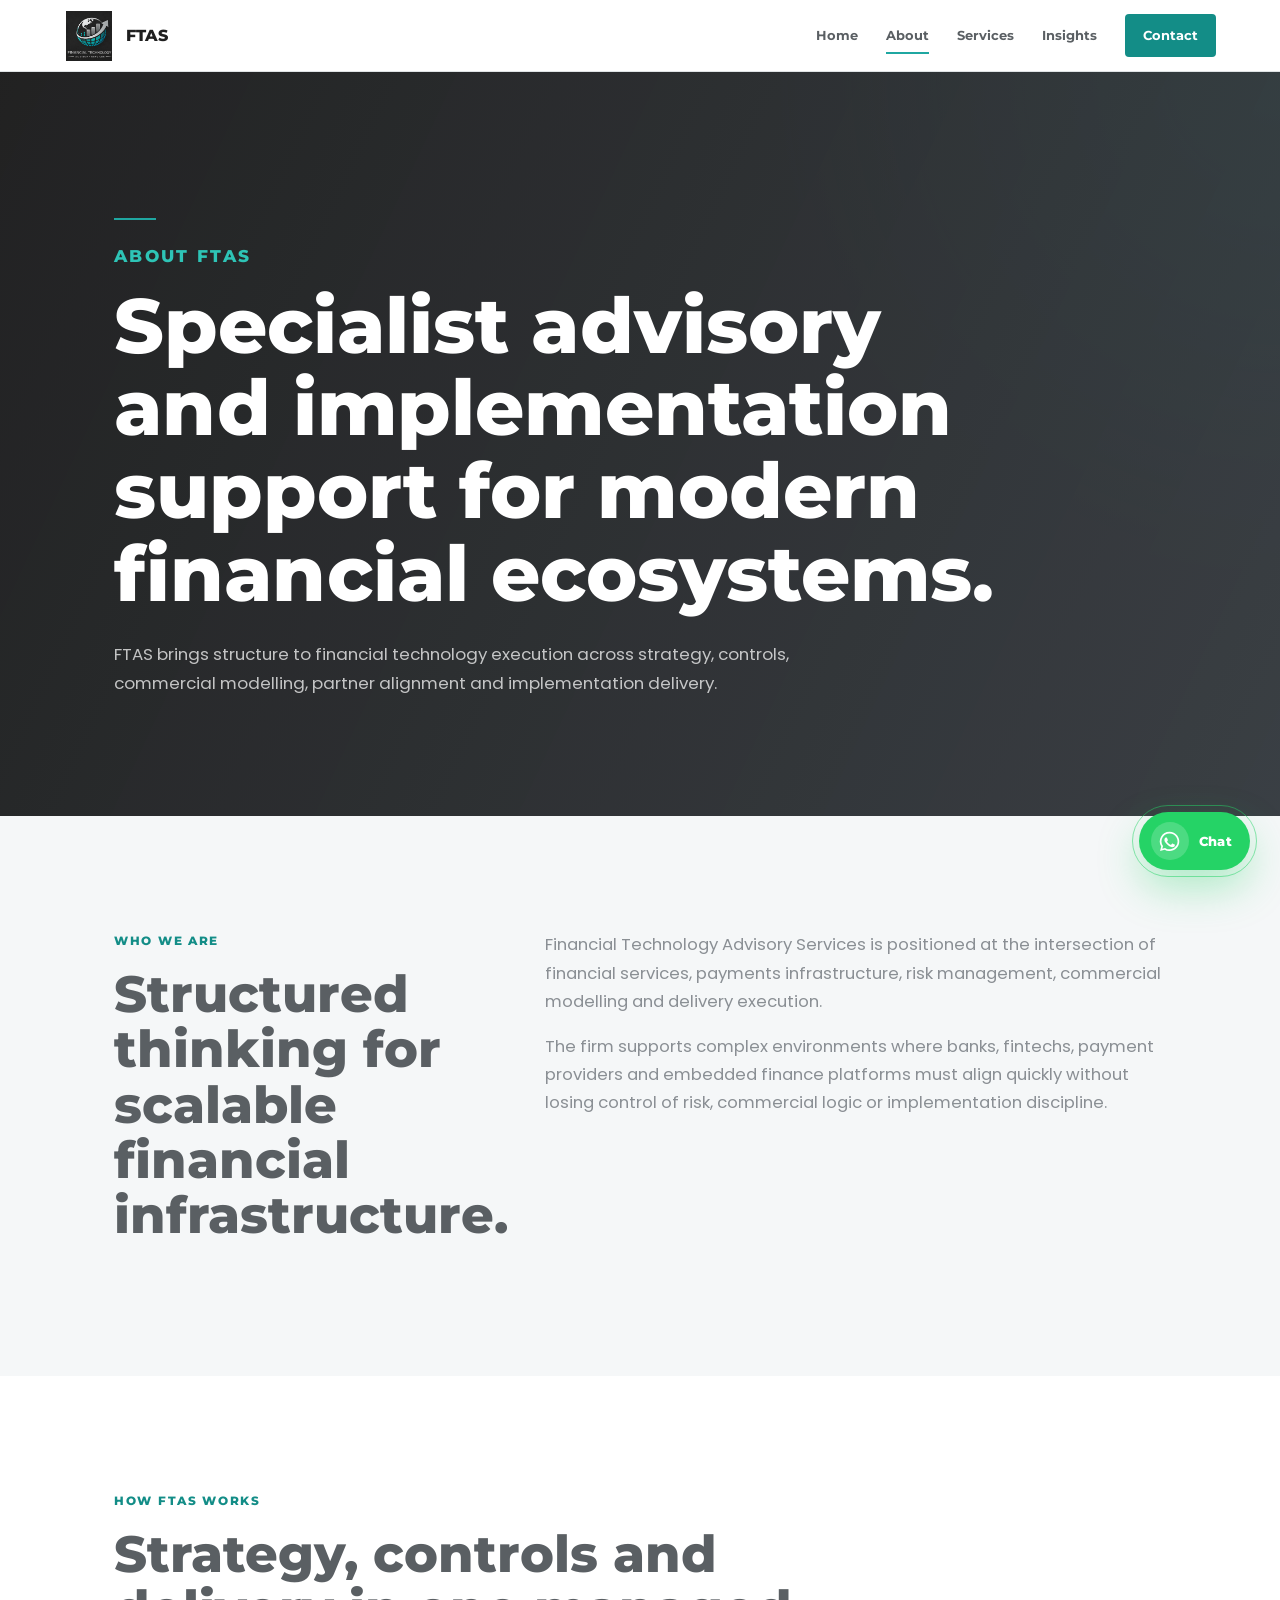
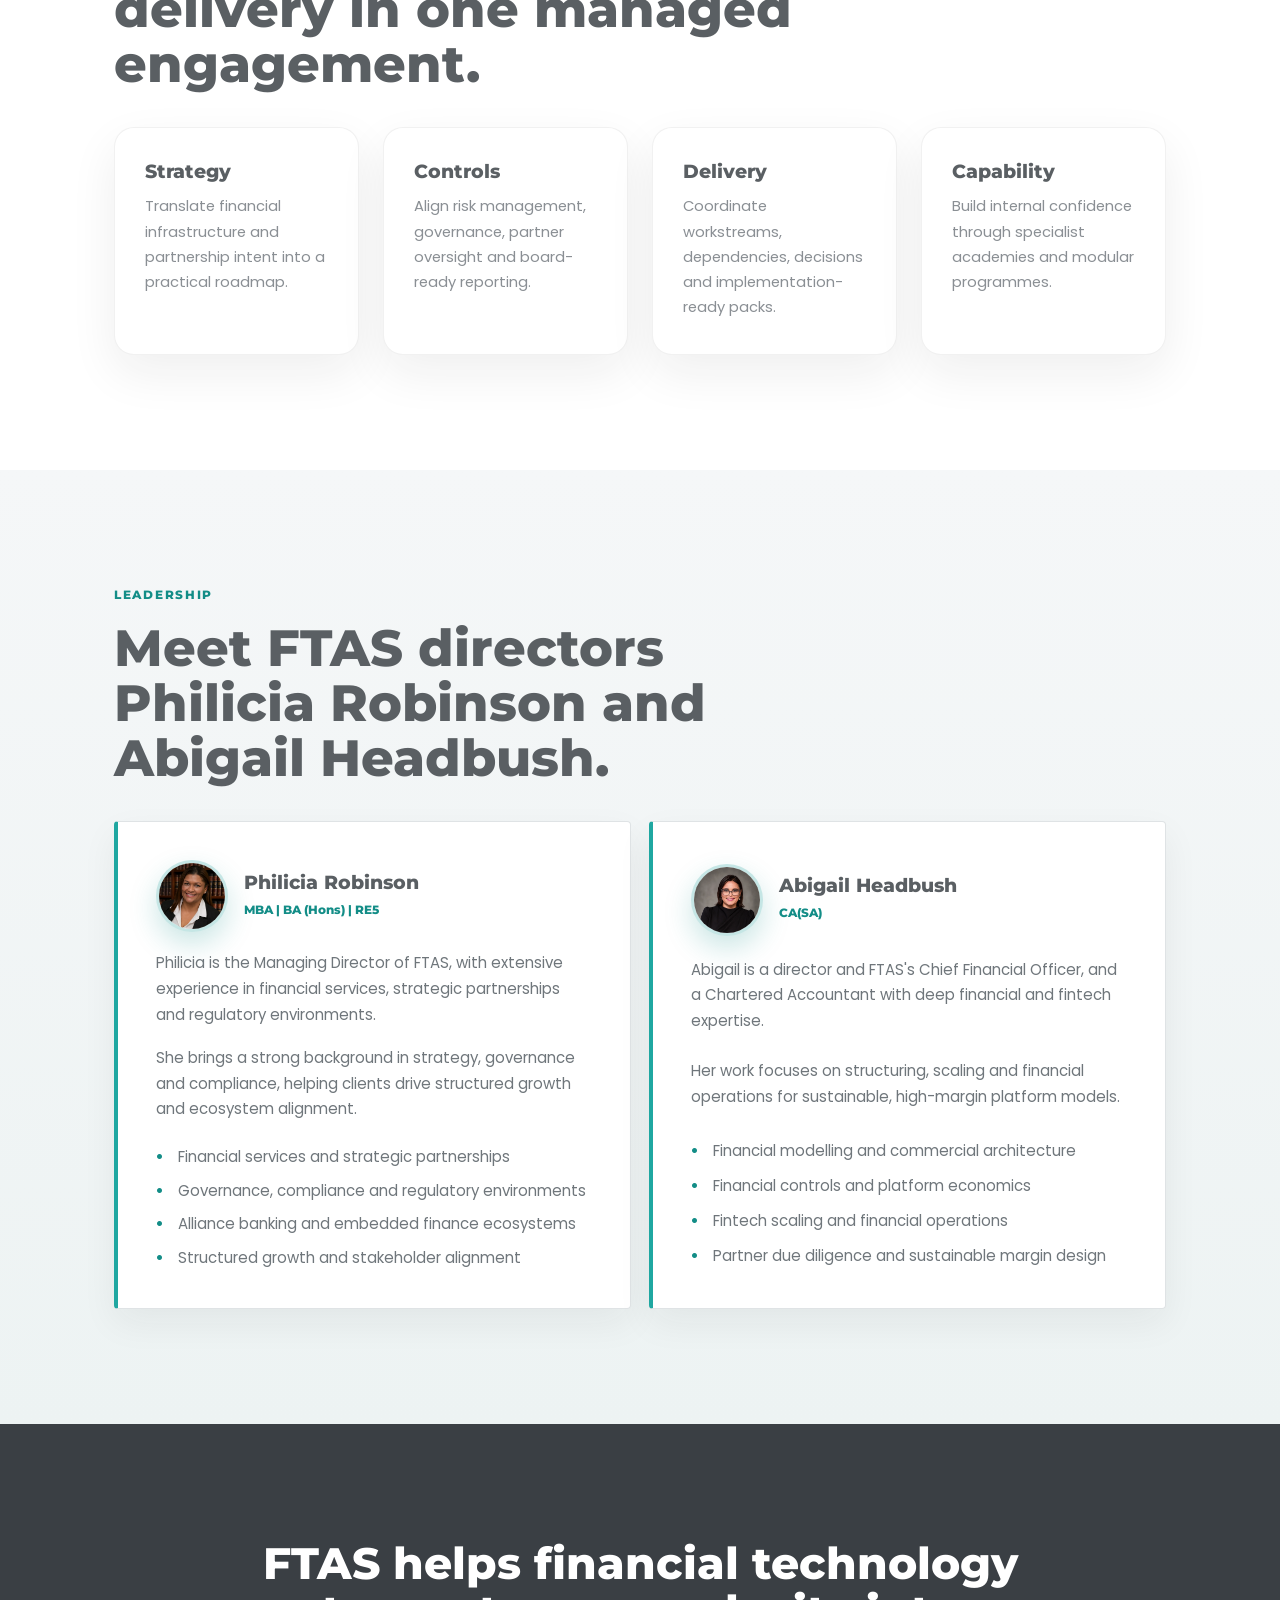
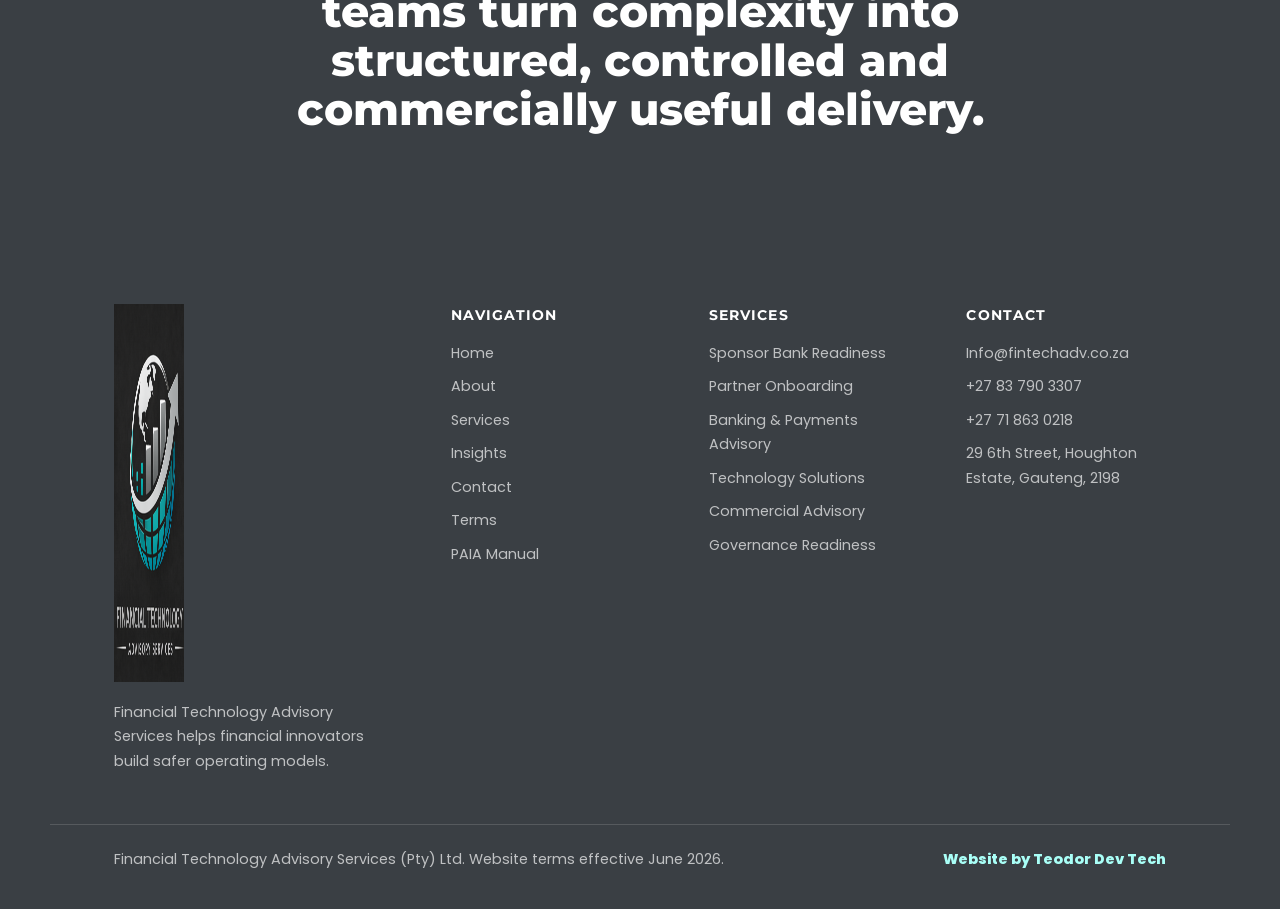
==== commit 9a3cb8b5: "Refactor code structure for improved readability and maintainability" ====
--- a/about.html
+++ b/about.html
@@ -93,7 +93,7 @@
   <body>
     <header class="site-header">
       <a class="brand" href="index.html" aria-label="FTAS home">
-        <img src="assets/fsa-logo.png" alt="Financial Technology Advisory Services logo" />
+        <img src="assets/fsa-logo.webp" alt="Financial Technology Advisory Services logo" width="346" height="378" />
         <span>FTAS</span>
       </a>
       <button class="nav-toggle" type="button" aria-expanded="false" aria-controls="site-nav">
@@ -181,7 +181,11 @@
               <div class="team-card-header">
                 <img
                   class="team-photo"
-                  src="assets/philicia-robinson.png"
+                  src="assets/philicia-robinson.webp"
+                  width="1024"
+                  height="1024"
+                  loading="lazy"
+                  decoding="async"
                   alt="Philicia Robinson"
                 />
                 <div>
@@ -209,7 +213,11 @@
               <div class="team-card-header">
                 <img
                   class="team-photo"
-                  src="assets/abigail-headbush.png"
+                  src="assets/abigail-headbush.webp"
+                  width="1023"
+                  height="1537"
+                  loading="lazy"
+                  decoding="async"
                   alt="Abigail Headbush"
                 />
                 <div>
@@ -249,7 +257,7 @@
     <footer class="site-footer">
       <div class="wrap footer-grid">
         <div class="footer-brand">
-          <img src="assets/fsa-logo.png" alt="" />
+          <img src="assets/fsa-logo.webp" alt="" width="346" height="378" loading="lazy" decoding="async" />
           <p>Financial Technology Advisory Services helps financial innovators build safer operating models.</p>
         </div>
         <div>
@@ -270,6 +278,6 @@
         <a href="https://www.teodordev.co.za" target="_blank" rel="noopener">Website by Teodor Dev Tech</a>
       </div>
     </footer>
-    <script src="script.js"></script>
+    <script src="script.js" defer></script>
   </body>
 </html>
--- a/style.css
+++ b/style.css
@@ -272,7 +272,7 @@
   display: flex;
   align-items: center;
   justify-content: center;
-  text-align: center;
+  text-align: left;
 }
 
 .hero-media {
@@ -301,7 +301,7 @@
 .hero-slide.is-active {
   opacity: 0.34;
   transform: scale(1.1) translateX(-1.6%);
-  animation: hero-image-pan 18s cubic-bezier(0.42, 0, 0.58, 1) infinite alternate;
+  animation: hero-image-pan 12s cubic-bezier(0.42, 0, 0.58, 1) infinite alternate;
 }
 
 .hero-slide.is-exiting {
@@ -314,16 +314,16 @@
     transform: scale(1.1) translateX(-1.6%) translateY(0) rotate(0deg);
   }
   25% {
-    transform: scale(1.135) translateX(-0.6%) translateY(-10px) rotate(-0.4deg);
+    transform: scale(1.14) translateX(-0.4%) translateY(-12px) rotate(-0.45deg);
   }
   50% {
-    transform: scale(1.16) translateX(0.4%) translateY(-18px) rotate(0.2deg);
+    transform: scale(1.17) translateX(0.8%) translateY(-22px) rotate(0.25deg);
   }
   75% {
-    transform: scale(1.13) translateX(-1.4%) translateY(-8px) rotate(-0.2deg);
+    transform: scale(1.14) translateX(-1.8%) translateY(-10px) rotate(-0.25deg);
   }
   100% {
-    transform: scale(1.1) translateX(-2.2%) translateY(10px) rotate(0deg);
+    transform: scale(1.11) translateX(-2.8%) translateY(14px) rotate(0deg);
   }
 }
 
@@ -387,9 +387,10 @@
 .hero-inner {
   position: relative;
   z-index: 1;
-  width: min(100%, 860px);
+  width: 100%;
+  max-width: var(--max);
   margin: 0 auto;
-  text-align: center;
+  text-align: left;
   padding-top: clamp(86px, 12vw, 140px);
   padding-bottom: clamp(64px, 9vw, 104px);
 }
@@ -406,7 +407,7 @@
 
 .hero-copy {
   max-width: 680px;
-  margin: 0 auto;
+  margin: 0;
   color: rgba(255, 255, 255, 0.86) !important;
   font-size: clamp(1.05rem, 1.4vw, 1.2rem);
 }
@@ -436,10 +437,15 @@
   background: var(--teal);
 }
 
+.hero-home .rule {
+  margin-right: 0;
+  margin-left: 0;
+}
+
 .hero-actions {
   display: flex;
   flex-wrap: wrap;
-  justify-content: center;
+  justify-content: flex-start;
   gap: 14px;
   margin-top: 44px;
 }
@@ -1205,7 +1211,11 @@
 }
 
 .whatsapp-panel {
+  display: flex;
+  flex-direction: column;
   width: min(360px, calc(100vw - 32px));
+  max-height: min(590px, calc(100vh - 170px));
+  max-height: min(590px, calc(100dvh - 170px));
   overflow: hidden;
   pointer-events: none;
   background: #eef7f4;
@@ -1227,6 +1237,7 @@
 }
 
 .whatsapp-header {
+  flex: 0 0 auto;
   display: grid;
   grid-template-columns: auto 1fr auto;
   gap: 12px;
@@ -1284,6 +1295,8 @@
 
 .whatsapp-body {
   display: grid;
+  min-height: 0;
+  overflow-y: auto;
   gap: 10px;
   padding: 18px 16px;
   background:
@@ -1319,13 +1332,14 @@
 }
 
 .whatsapp-options {
-  display: flex;
-  flex-wrap: wrap;
+  display: grid;
+  grid-template-columns: 1fr;
   gap: 8px;
   padding: 4px 0;
 }
 
 .whatsapp-options button {
+  width: 100%;
   padding: 8px 10px;
   color: #075e54;
   font: inherit;
@@ -1345,6 +1359,7 @@
 }
 
 .whatsapp-start {
+  flex: 0 0 auto;
   display: flex;
   align-items: center;
   justify-content: center;
@@ -1882,8 +1897,8 @@
 
   .whatsapp-panel {
     width: min(350px, calc(100vw - 28px));
-    max-height: min(620px, calc(100vh - 100px));
-    overflow-y: auto;
+    max-height: min(570px, calc(100vh - 150px));
+    max-height: min(570px, calc(100dvh - 150px));
   }
 
   .whatsapp-launcher {
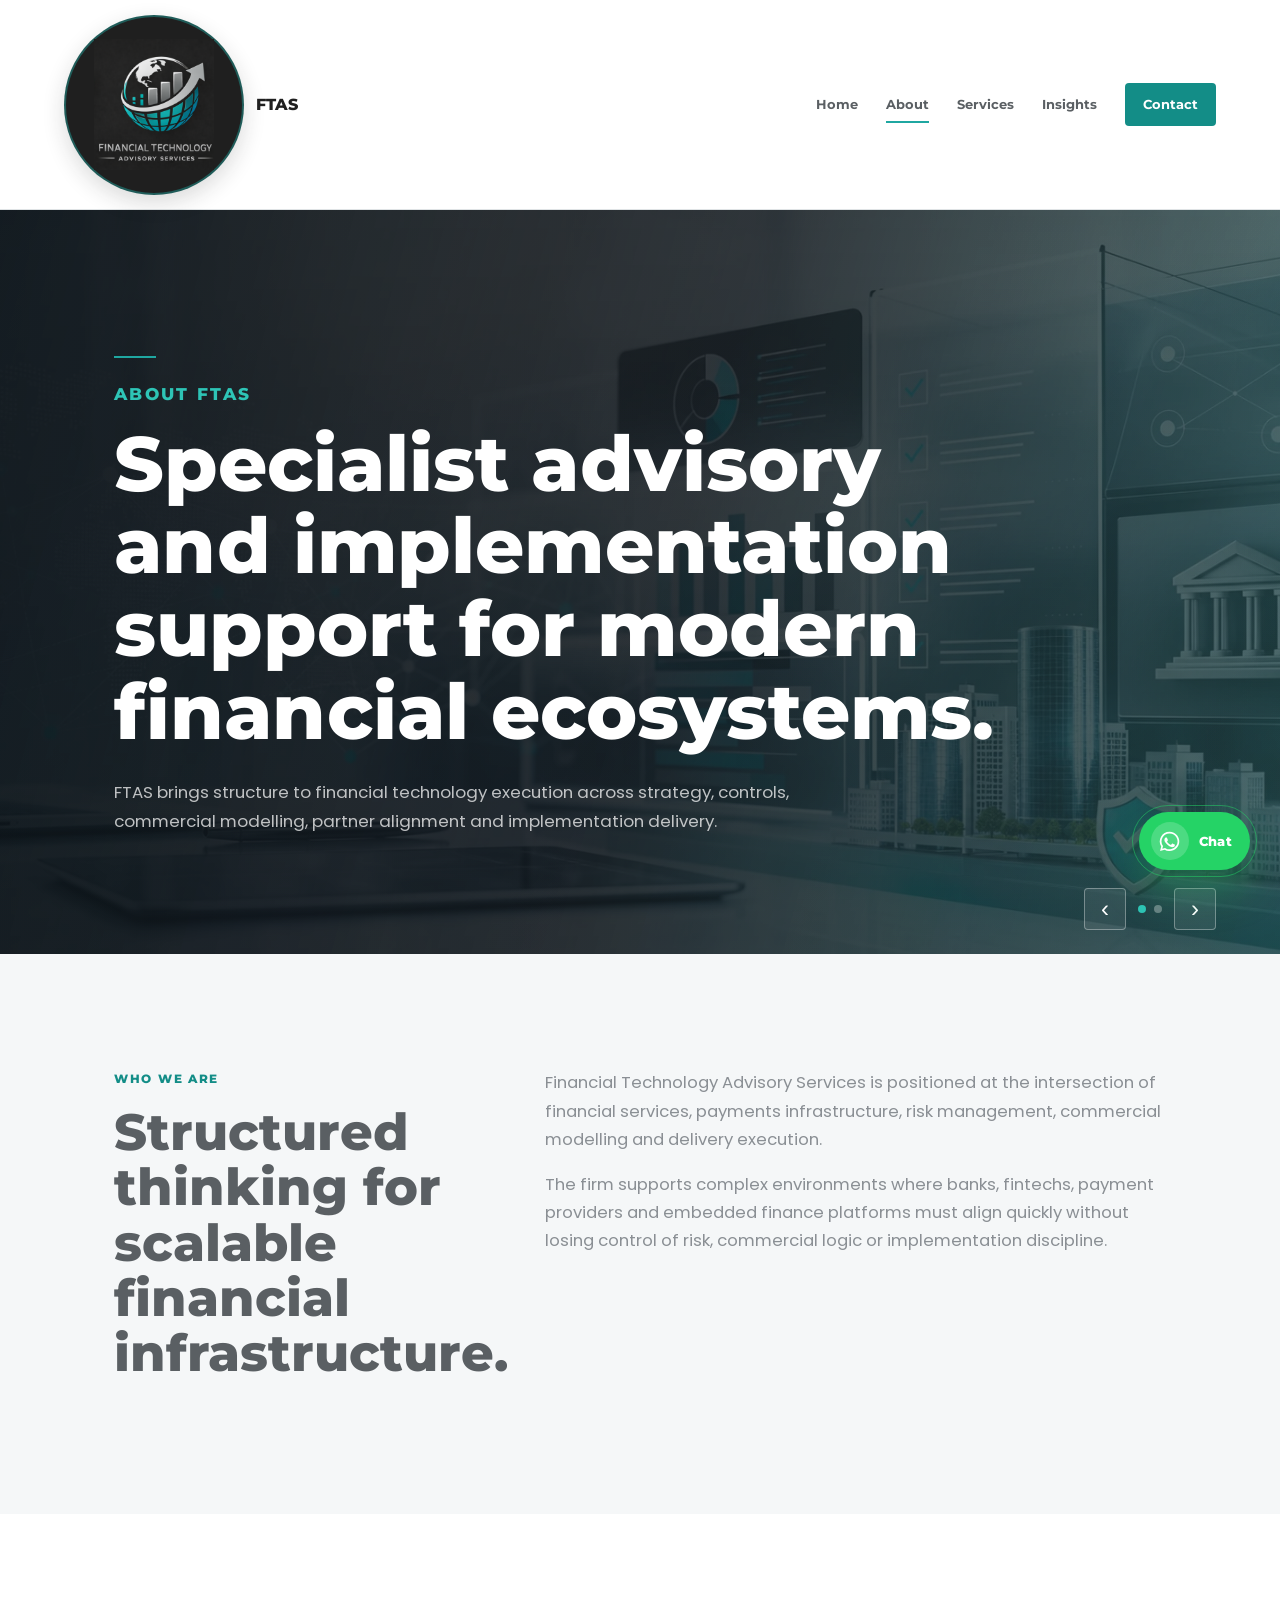
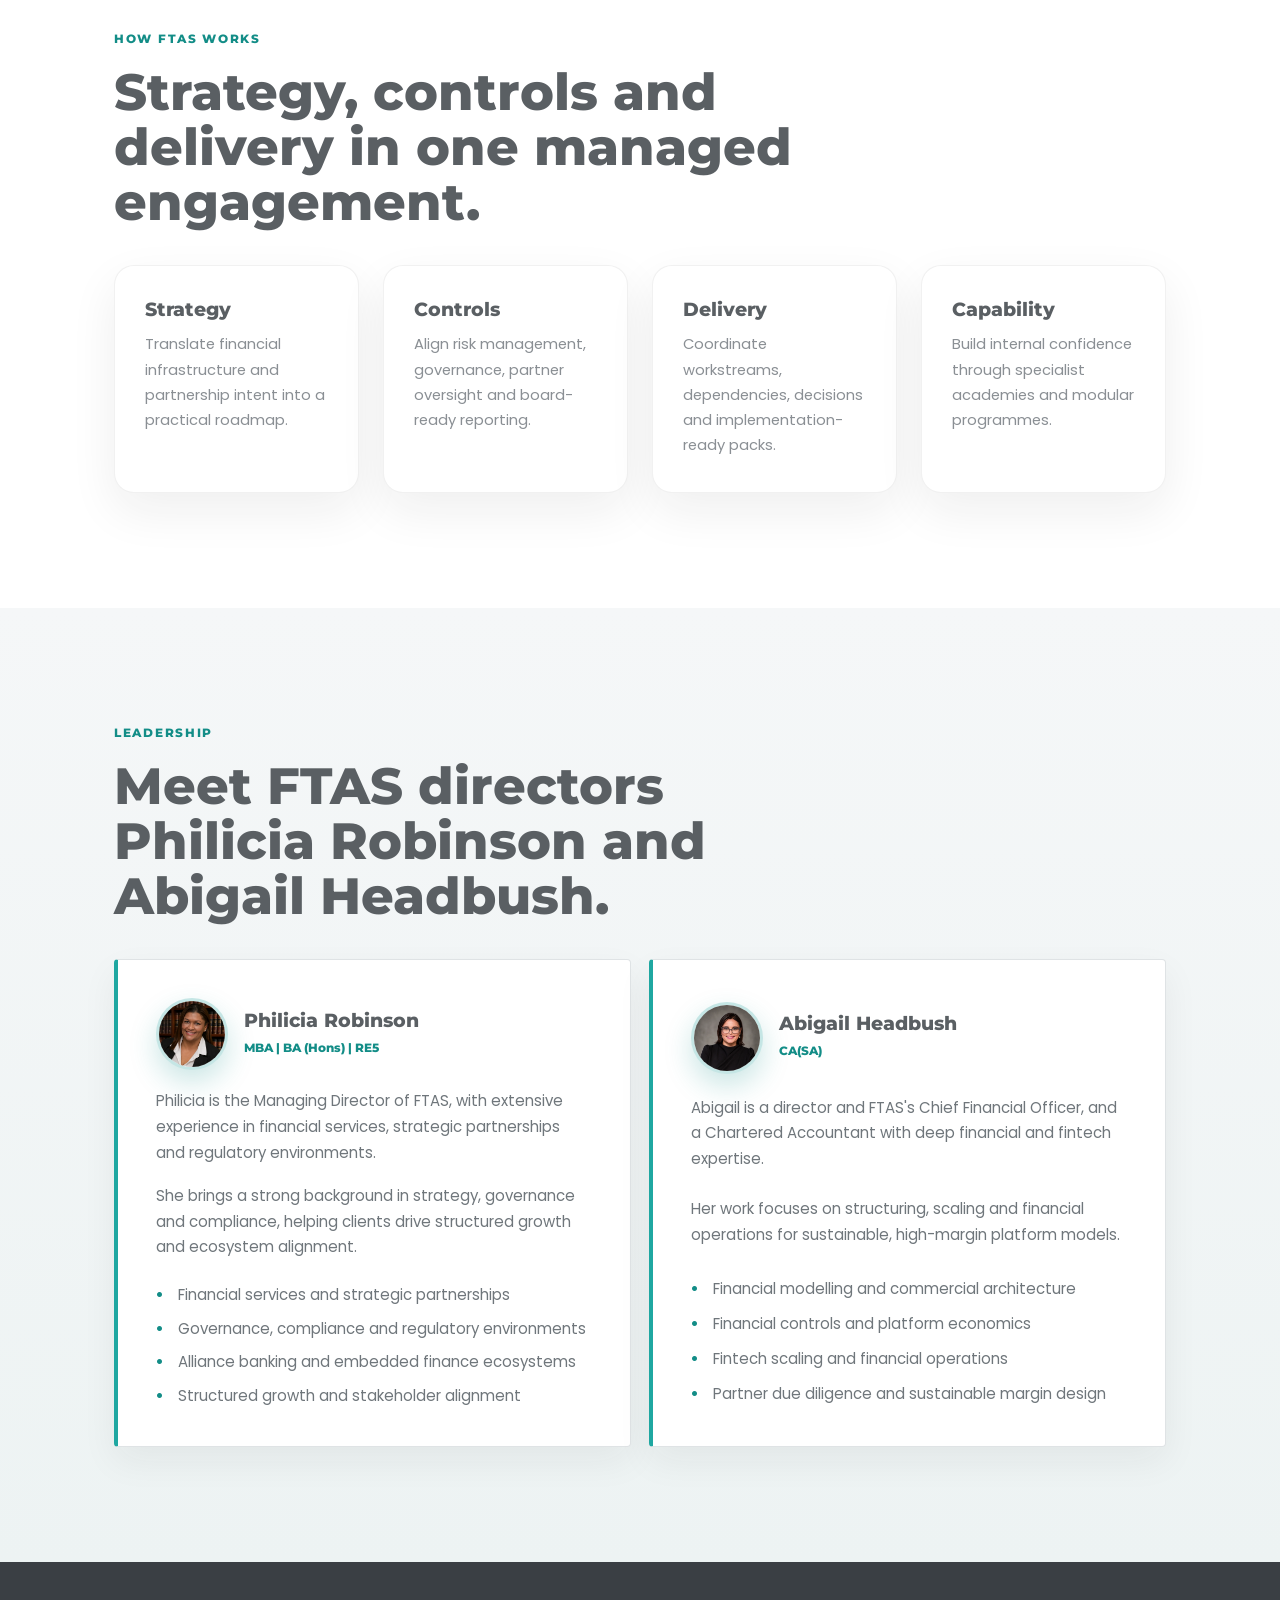
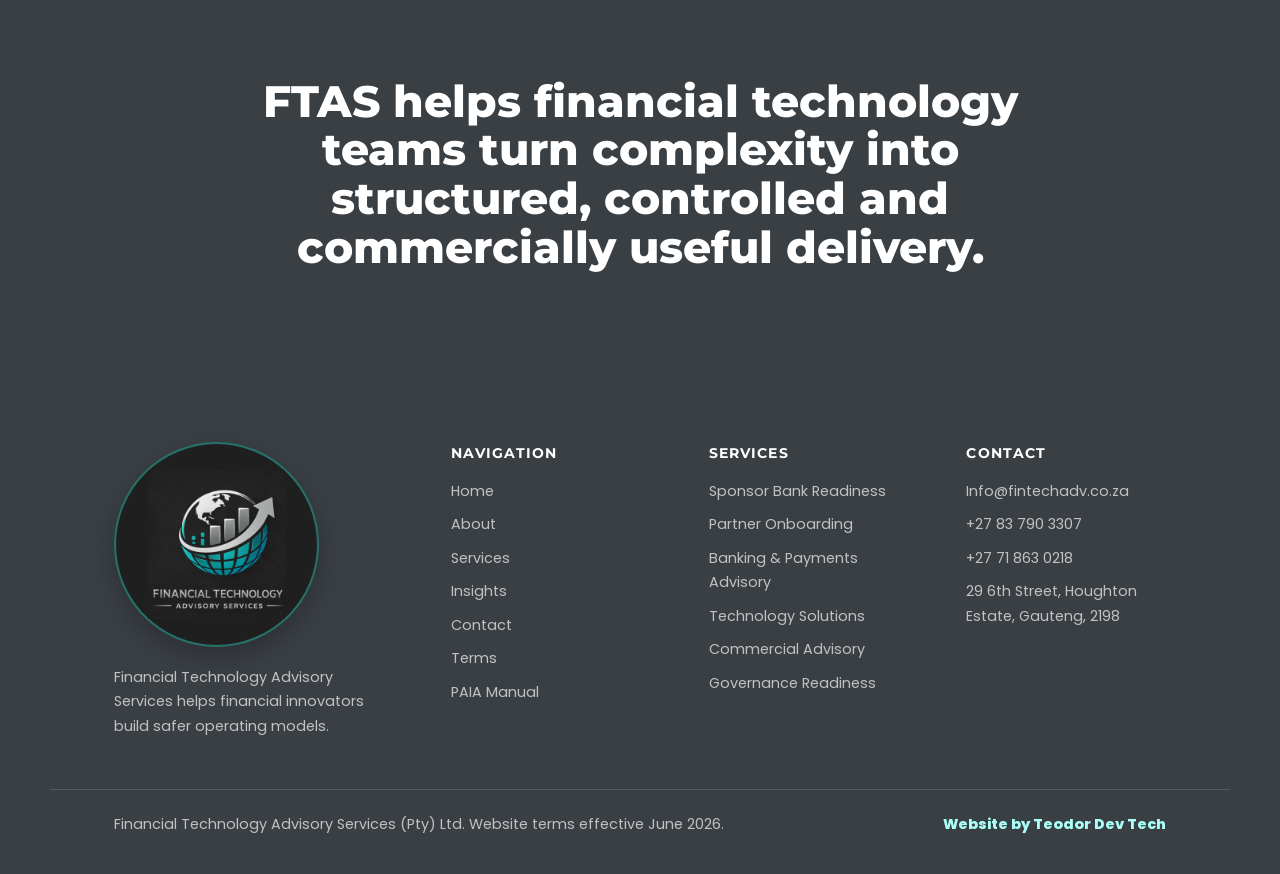
==== commit ebe0dafe: "Refactor logo implementation across multiple pages for consistent styling and improved layout" ====
--- a/about.html
+++ b/about.html
@@ -93,7 +93,7 @@
   <body>
     <header class="site-header">
       <a class="brand" href="index.html" aria-label="FTAS home">
-        <img src="assets/fsa-logo.webp" alt="Financial Technology Advisory Services logo" width="346" height="378" />
+        <span class="logo-badge"><img src="assets/fsa-logo.webp" alt="Financial Technology Advisory Services logo" width="346" height="378" /></span>
         <span>FTAS</span>
       </a>
       <button class="nav-toggle" type="button" aria-expanded="false" aria-controls="site-nav">
@@ -257,7 +257,7 @@
     <footer class="site-footer">
       <div class="wrap footer-grid">
         <div class="footer-brand">
-          <img src="assets/fsa-logo.webp" alt="" width="346" height="378" loading="lazy" decoding="async" />
+          <span class="logo-badge"><img src="assets/fsa-logo.webp" alt="" width="346" height="378" loading="lazy" decoding="async" /></span>
           <p>Financial Technology Advisory Services helps financial innovators build safer operating models.</p>
         </div>
         <div>
--- a/style.css
+++ b/style.css
@@ -13,6 +13,7 @@
   --shadow: 0 24px 60px rgba(31, 31, 31, 0.1);
   --max: 1180px;
   --gutter: clamp(20px, 5vw, 72px);
+  --header-height: 210px;
 }
 
 * {
@@ -31,7 +32,7 @@
 
 body {
   margin: 0;
-  padding-top: 72px;
+  padding-top: var(--header-height);
   color: var(--ink);
   background: var(--surface);
   font-family: "Poppins", Calibri, Arial, sans-serif;
@@ -121,7 +122,7 @@
   display: flex;
   align-items: center;
   justify-content: space-between;
-  min-height: 72px;
+  min-height: var(--header-height);
   padding: 10px var(--gutter);
   background: rgba(255, 255, 255, 0.96);
   border-bottom: 1px solid var(--line);
@@ -138,9 +139,23 @@
   font-weight: 800;
 }
 
-.brand img {
-  width: 50px;
-  height: 50px;
+.brand .logo-badge {
+  display: grid;
+  flex: 0 0 auto;
+  place-items: center;
+  width: 180px;
+  height: 180px;
+  aspect-ratio: 1;
+  background: #1f1f1f;
+  border: 2px solid rgba(31, 167, 161, 0.45);
+  border-radius: 50%;
+  box-shadow: 0 8px 22px rgba(31, 31, 31, 0.16);
+}
+
+.brand .logo-badge img {
+  display: block;
+  width: 68%;
+  height: auto;
   object-fit: contain;
 }
 
@@ -263,7 +278,7 @@
 .hero {
 
   position: relative;
-  min-height: min(760px, calc(100vh - 72px));
+  min-height: min(760px, calc(100vh - var(--header-height)));
   overflow: hidden;
   background: var(--charcoal);
 }
@@ -641,30 +656,25 @@
 }
 
 .feature-image img {
+  display: block;
   width: 100%;
-  aspect-ratio: 16 / 10;
-  object-fit: cover;
+  height: auto;
   animation: feature-image-float 16s ease-in-out infinite alternate;
 }
 
 @keyframes feature-image-float {
-  0% {
-    transform: scale(1) translateY(0) rotate(0deg);
-  }
-  20% {
-    transform: scale(1.02) translateY(-6px) rotate(-0.2deg);
-  }
-  40% {
-    transform: scale(1.04) translateY(-12px) rotate(0.2deg);
-  }
-  60% {
-    transform: scale(1.03) translateY(-8px) rotate(-0.1deg);
-  }
-  80% {
-    transform: scale(1.02) translateY(-4px) rotate(0.1deg);
-  }
+  0%,
   100% {
     transform: scale(1) translateY(0) rotate(0deg);
+  }
+  25% {
+    transform: scale(1.055) translate(-8px, -6px) rotate(-0.25deg);
+  }
+  50% {
+    transform: scale(1.11) translate(6px, -12px) rotate(0.2deg);
+  }
+  75% {
+    transform: scale(1.075) translate(-5px, -8px) rotate(-0.15deg);
   }
 }
 
@@ -698,12 +708,24 @@
 }
 
 .page-hero {
+  position: relative;
+  overflow: hidden;
   padding: clamp(88px, 12vw, 146px) 0 clamp(62px, 8vw, 102px);
   color: #ffffff;
   background:
     linear-gradient(115deg, rgba(31, 31, 31, 0.92), rgba(58, 63, 68, 0.86)),
     radial-gradient(circle at right top, rgba(46, 196, 182, 0.28), transparent 34%),
     var(--charcoal);
+}
+
+.page-hero-inner {
+  position: relative;
+  z-index: 1;
+}
+
+.page-hero .hero-slider-controls {
+  right: var(--gutter);
+  bottom: 24px;
 }
 
 .page-hero h1,
@@ -1138,6 +1160,29 @@
   font-weight: 800;
 }
 
+.form-status.is-success,
+.form-status.is-error {
+  padding: 14px 16px;
+  border-radius: 4px;
+}
+
+.form-status.is-success {
+  color: #0b625d;
+  background: rgba(31, 167, 161, 0.12);
+  border: 1px solid rgba(31, 167, 161, 0.3);
+}
+
+.form-status.is-error {
+  color: #8b2f2f;
+  background: rgba(180, 58, 58, 0.08);
+  border: 1px solid rgba(180, 58, 58, 0.24);
+}
+
+.contact-form button:disabled {
+  cursor: wait;
+  opacity: 0.68;
+}
+
 .site-footer {
   padding: 54px 0 28px;
   color: rgba(255, 255, 255, 0.72);
@@ -1150,9 +1195,24 @@
   gap: clamp(26px, 5vw, 58px);
 }
 
-.footer-brand img {
-  width: 70px;
+.footer-brand .logo-badge {
+  display: grid;
+  place-items: center;
+  width: 205px;
+  height: 205px;
+  aspect-ratio: 1;
+  background: #1f1f1f;
+  border: 2px solid rgba(46, 196, 182, 0.5);
+  border-radius: 50%;
+  box-shadow: 0 10px 26px rgba(0, 0, 0, 0.24);
   margin-bottom: 18px;
+}
+
+.footer-brand .logo-badge img {
+  display: block;
+  width: 68%;
+  height: auto;
+  object-fit: contain;
 }
 
 .site-footer h4 {
@@ -1591,6 +1651,10 @@
     display: none;
   }
 
+  .feature-image img {
+    animation: none;
+  }
+
   .whatsapp-panel {
     transition: none;
   }
@@ -1664,19 +1728,23 @@
 }
 
 @media (max-width: 860px) {
+  :root {
+    --header-height: 168px;
+  }
+
   body {
-    padding-top: 68px;
+    padding-top: var(--header-height);
   }
 
   .site-header {
-    min-height: 68px;
+    min-height: var(--header-height);
     padding-top: 8px;
     padding-bottom: 8px;
   }
 
-  .brand img {
-    width: 46px;
-    height: 46px;
+  .brand .logo-badge {
+    width: 140px;
+    height: 140px;
   }
 
   .nav-toggle {
@@ -1687,7 +1755,7 @@
 
   .site-nav {
     position: absolute;
-    top: 68px;
+    top: var(--header-height);
     right: 18px;
     left: 18px;
     z-index: 1;
@@ -1762,6 +1830,10 @@
     left: var(--gutter);
   }
 
+  .page-hero .hero-slider-controls {
+    right: auto;
+  }
+
   .hero-slider-controls button {
     width: 38px;
     height: 38px;
@@ -1908,13 +1980,13 @@
 }
 
 @media (max-width: 420px) {
-  .brand span {
+  .brand > span:not(.logo-badge) {
     max-width: 92px;
   }
 
-  .brand img {
-    width: 42px;
-    height: 42px;
+  .brand .logo-badge {
+    width: 124px;
+    height: 124px;
   }
 
   .nav-toggle {
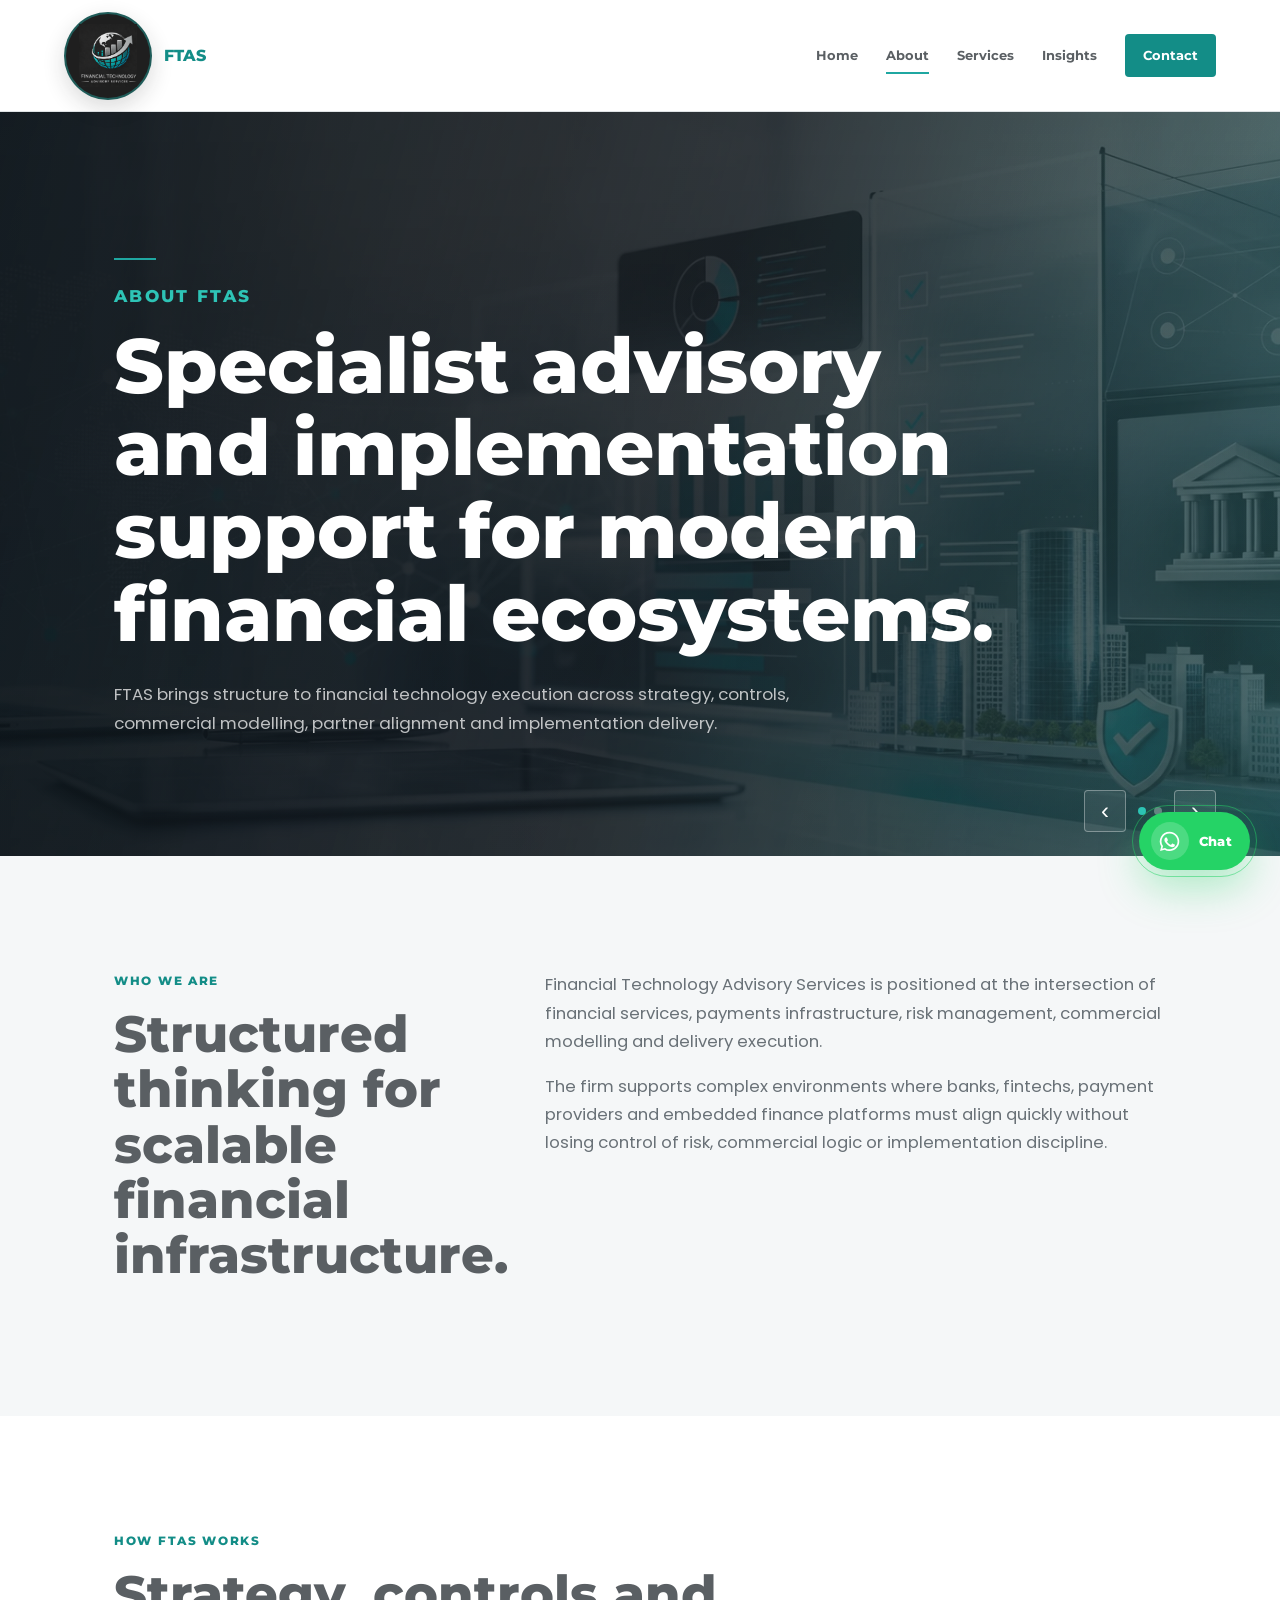
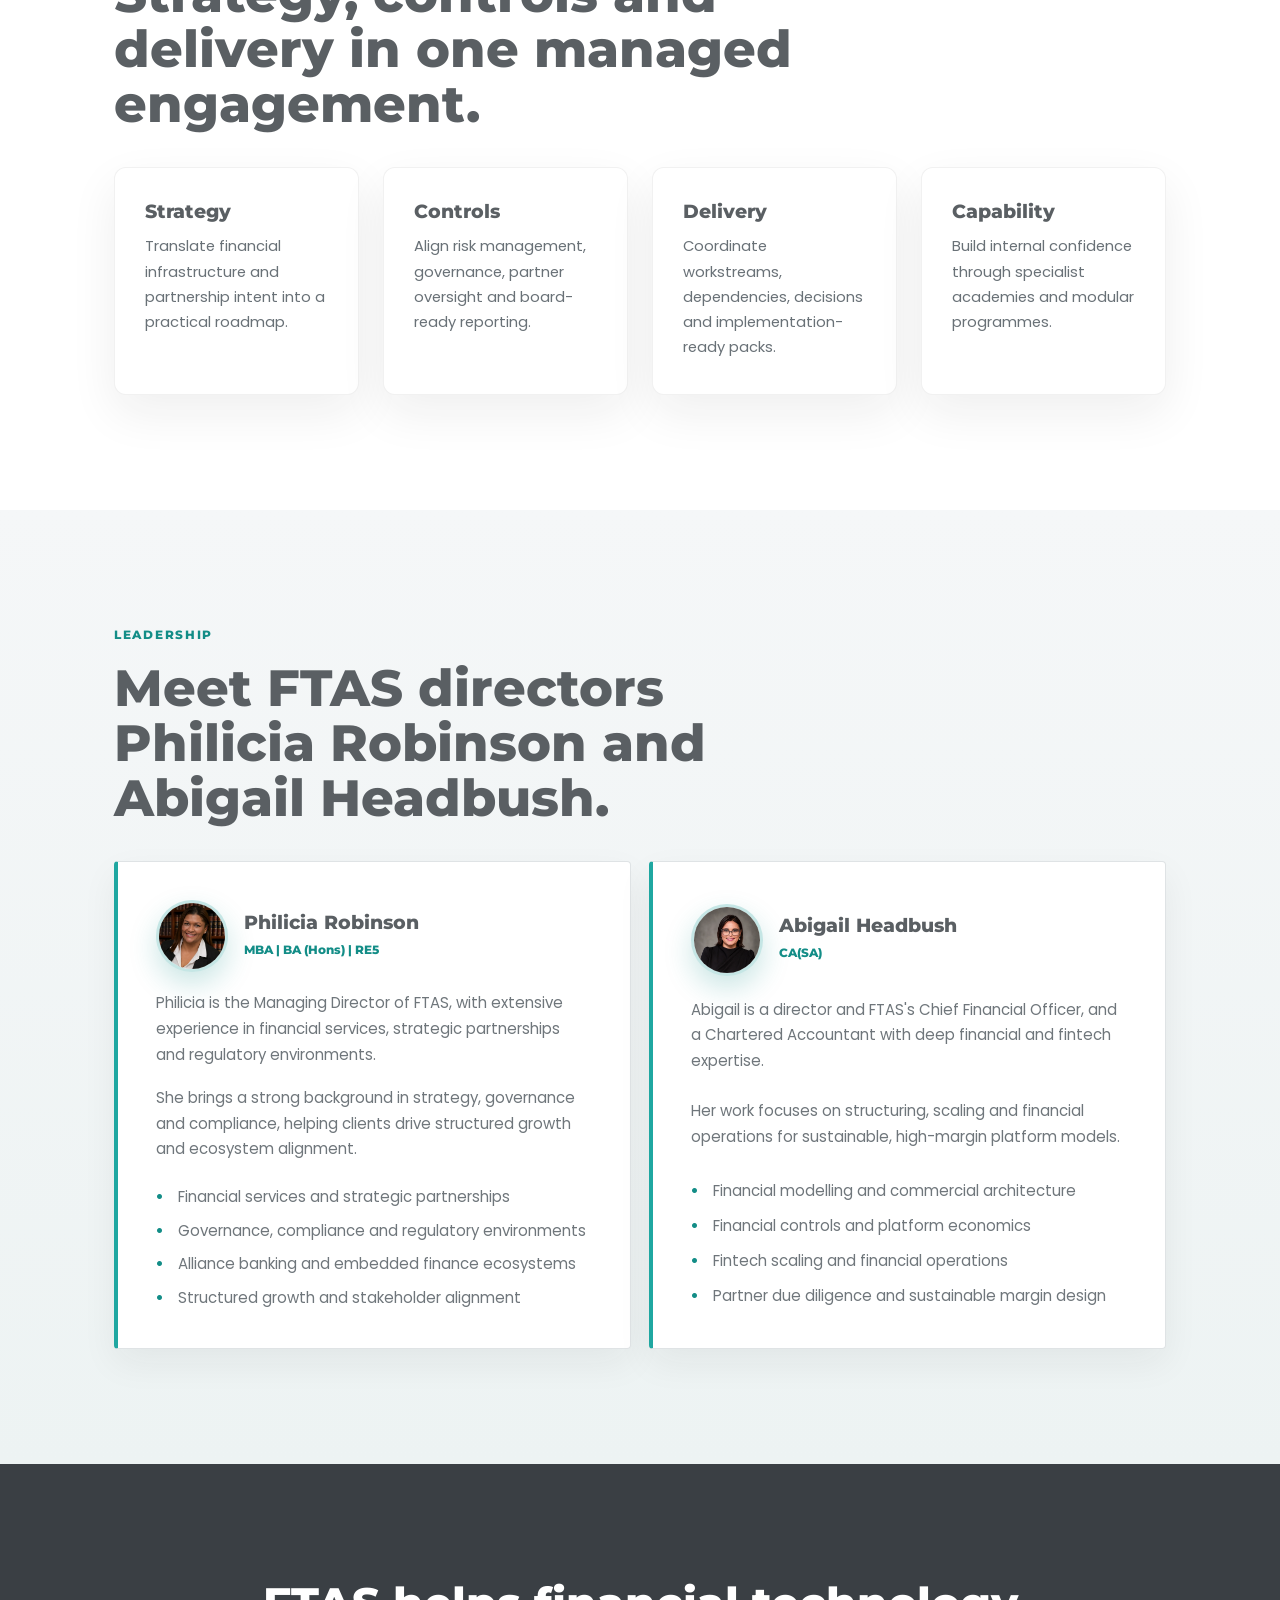
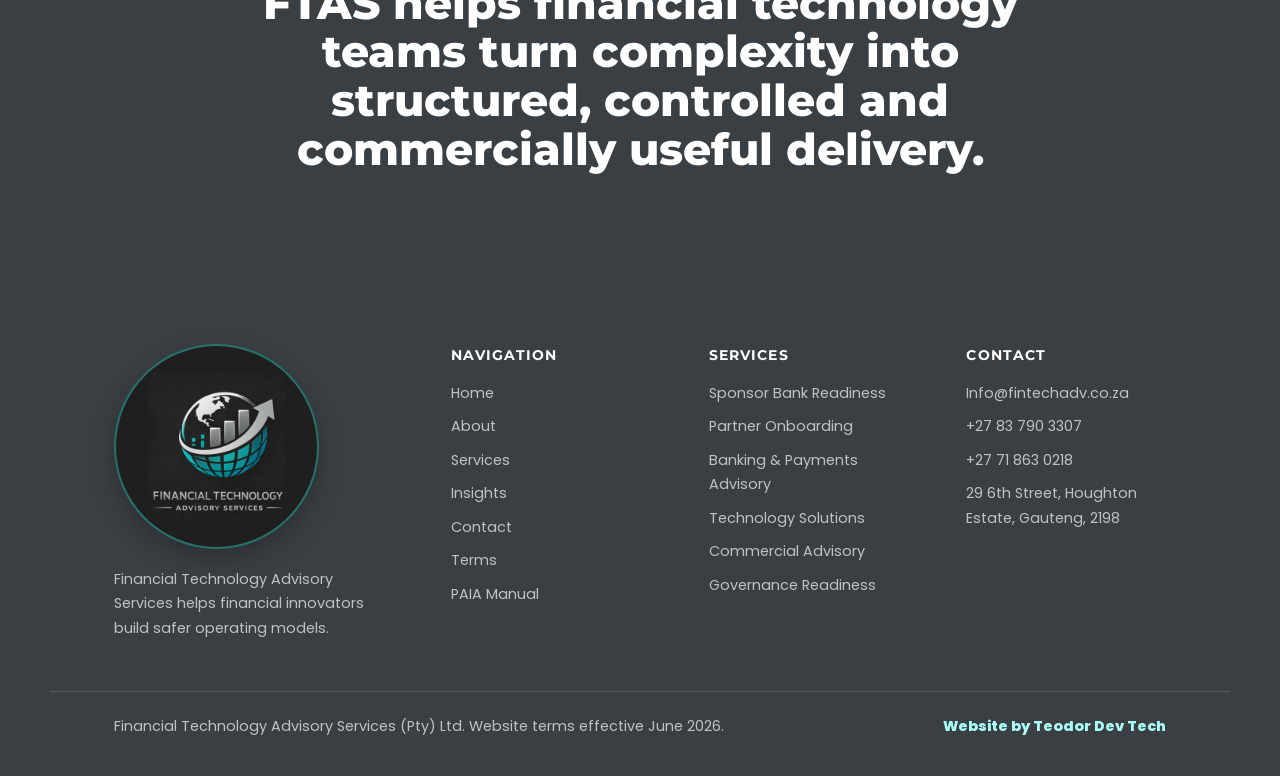
==== commit 0c6392af: "Update page titles to "Financial Technology Advisory Services" for consistency across the site" ====
--- a/about.html
+++ b/about.html
@@ -9,7 +9,7 @@
     />
     <meta name="robots" content="index, follow" />
     <meta name="theme-color" content="#138D87" />
-    <title>Philicia Robinson &amp; Abigail Headbush | FTAS Directors</title>
+    <title>Financial Technology Advisory Services</title>
     <link rel="canonical" href="https://www.fintechadv.co.za/about" />
     <meta property="og:type" content="website" />
     <meta property="og:site_name" content="FTAS" />
--- a/style.css
+++ b/style.css
@@ -1,7 +1,7 @@
 :root {
   --ink: #1f1f1f;
   --heading: #5a5f63;
-  --muted: #8a8f94;
+  --muted: #697177;
   --line: #dfe3e5;
   --line-strong: #c7c9cc;
   --surface: #f5f7f8;
@@ -13,7 +13,7 @@
   --shadow: 0 24px 60px rgba(31, 31, 31, 0.1);
   --max: 1180px;
   --gutter: clamp(20px, 5vw, 72px);
-  --header-height: 210px;
+  --header-height: 112px;
 }
 
 * {
@@ -134,7 +134,7 @@
   display: inline-flex;
   align-items: center;
   gap: 12px;
-  color: var(--ink);
+  color: var(--teal-dark);
   font-size: 1.02rem;
   font-weight: 800;
 }
@@ -143,8 +143,8 @@
   display: grid;
   flex: 0 0 auto;
   place-items: center;
-  width: 180px;
-  height: 180px;
+  width: 88px;
+  height: 88px;
   aspect-ratio: 1;
   background: #1f1f1f;
   border: 2px solid rgba(31, 167, 161, 0.45);
@@ -278,7 +278,7 @@
 .hero {
 
   position: relative;
-  min-height: min(760px, calc(100vh - var(--header-height)));
+  min-height: min(720px, calc(100vh - var(--header-height)));
   overflow: hidden;
   background: var(--charcoal);
 }
@@ -316,7 +316,7 @@
 .hero-slide.is-active {
   opacity: 0.34;
   transform: scale(1.1) translateX(-1.6%);
-  animation: hero-image-pan 12s cubic-bezier(0.42, 0, 0.58, 1) infinite alternate;
+  animation: hero-image-pan 18s cubic-bezier(0.42, 0, 0.58, 1) infinite alternate;
 }
 
 .hero-slide.is-exiting {
@@ -353,7 +353,7 @@
 
 .hero-slider-controls {
   position: absolute;
-  right: calc(var(--gutter) + 160px);
+  right: calc(var(--gutter) + 112px);
   bottom: clamp(24px, 4vw, 44px);
   z-index: 2;
   display: flex;
@@ -406,8 +406,8 @@
   max-width: var(--max);
   margin: 0 auto;
   text-align: left;
-  padding-top: clamp(86px, 12vw, 140px);
-  padding-bottom: clamp(64px, 9vw, 104px);
+  padding-top: clamp(70px, 8vw, 104px);
+  padding-bottom: clamp(58px, 7vw, 86px);
 }
 
 .hero h1,
@@ -416,8 +416,9 @@
 }
 
 .hero h1 {
-  font-size: clamp(3rem, 6vw, 6rem);
-  line-height: 1.02;
+  max-width: 860px;
+  font-size: clamp(2.8rem, 5.2vw, 4.85rem);
+  line-height: 1.04;
 }
 
 .hero-copy {
@@ -571,7 +572,7 @@
   padding: 34px 30px;
   background: var(--paper);
   border: 1px solid rgba(31, 31, 31, 0.06);
-  border-radius: 20px;
+  border-radius: 12px;
   box-shadow: 0 18px 48px rgba(31, 31, 31, 0.07);
   transition: transform 260ms ease, box-shadow 260ms ease, border-color 260ms ease;
 }
@@ -651,7 +652,7 @@
   margin: 0;
   overflow: hidden;
   border: 1px solid rgba(255, 255, 255, 0.16);
-  border-radius: 24px;
+  border-radius: 12px;
   box-shadow: 0 30px 80px rgba(31, 31, 31, 0.18);
 }
 
@@ -659,7 +660,7 @@
   display: block;
   width: 100%;
   height: auto;
-  animation: feature-image-float 16s ease-in-out infinite alternate;
+  animation: feature-image-float 22s ease-in-out infinite alternate;
 }
 
 @keyframes feature-image-float {
@@ -668,13 +669,13 @@
     transform: scale(1) translateY(0) rotate(0deg);
   }
   25% {
-    transform: scale(1.055) translate(-8px, -6px) rotate(-0.25deg);
+    transform: scale(1.025) translate(-4px, -3px) rotate(-0.1deg);
   }
   50% {
-    transform: scale(1.11) translate(6px, -12px) rotate(0.2deg);
+    transform: scale(1.05) translate(3px, -6px) rotate(0.1deg);
   }
   75% {
-    transform: scale(1.075) translate(-5px, -8px) rotate(-0.15deg);
+    transform: scale(1.035) translate(-3px, -4px) rotate(-0.08deg);
   }
 }
 
@@ -1021,6 +1022,43 @@
 .contact-card a {
   color: var(--teal-dark);
   font-weight: 800;
+}
+
+.vcard-card {
+  display: grid;
+  grid-template-columns: minmax(0, 1fr) 150px;
+  gap: 22px;
+  align-items: center;
+}
+
+.vcard-card .vcard-copy {
+  min-width: 0;
+}
+
+.vcard-card .vcard-download {
+  display: inline-block;
+  margin-top: 14px;
+}
+
+.vcard-qr {
+  display: block;
+  width: 100%;
+  height: auto;
+  padding: 8px;
+  background: #fff;
+  border: 1px solid var(--line);
+  border-radius: 4px;
+}
+
+@media (max-width: 520px) {
+  .vcard-card {
+    grid-template-columns: 1fr;
+  }
+
+  .vcard-qr {
+    width: min(220px, 100%);
+    margin: 4px auto 0;
+  }
 }
 
 .legal-layout {
@@ -1256,7 +1294,7 @@
   position: fixed;
   right: clamp(16px, 3vw, 30px);
   bottom: clamp(16px, 3vw, 30px);
-  z-index: 40;
+  z-index: 100;
   display: grid;
   justify-items: end;
   gap: 14px;
@@ -1273,9 +1311,9 @@
 .whatsapp-panel {
   display: flex;
   flex-direction: column;
-  width: min(360px, calc(100vw - 32px));
-  max-height: min(590px, calc(100vh - 170px));
-  max-height: min(590px, calc(100dvh - 170px));
+  width: min(390px, calc(100vw - 32px));
+  max-height: min(680px, calc(100vh - 118px));
+  max-height: min(680px, calc(100dvh - 118px));
   overflow: hidden;
   pointer-events: none;
   background: #eef7f4;
@@ -1625,10 +1663,10 @@
 
 .reveal {
   opacity: 0;
-  transform: translateY(22px);
+  transform: translateY(14px);
   transition:
-    opacity 700ms ease,
-    transform 700ms ease;
+    opacity 420ms ease,
+    transform 420ms ease;
 }
 
 .reveal.is-visible {
@@ -1729,7 +1767,7 @@
 
 @media (max-width: 860px) {
   :root {
-    --header-height: 168px;
+    --header-height: 92px;
   }
 
   body {
@@ -1743,8 +1781,8 @@
   }
 
   .brand .logo-badge {
-    width: 140px;
-    height: 140px;
+    width: 68px;
+    height: 68px;
   }
 
   .nav-toggle {
@@ -1820,8 +1858,8 @@
   }
 
   .hero-inner {
-    padding-top: clamp(88px, 18vw, 112px);
-    padding-bottom: clamp(88px, 20vw, 112px);
+    padding-top: clamp(54px, 12vw, 76px);
+    padding-bottom: clamp(72px, 16vw, 96px);
   }
 
   .hero-slider-controls {
@@ -1854,7 +1892,12 @@
   }
 
   h1 {
-    font-size: clamp(2.18rem, 11vw, 2.9rem);
+    font-size: clamp(2.08rem, 10vw, 2.75rem);
+  }
+
+  .hero h1 {
+    font-size: clamp(2.15rem, 10.5vw, 2.85rem);
+    line-height: 1.06;
   }
 
   h2 {
@@ -1969,8 +2012,8 @@
 
   .whatsapp-panel {
     width: min(350px, calc(100vw - 28px));
-    max-height: min(570px, calc(100vh - 150px));
-    max-height: min(570px, calc(100dvh - 150px));
+    max-height: min(650px, calc(100vh - 96px));
+    max-height: min(650px, calc(100dvh - 96px));
   }
 
   .whatsapp-launcher {
@@ -1985,8 +2028,8 @@
   }
 
   .brand .logo-badge {
-    width: 124px;
-    height: 124px;
+    width: 64px;
+    height: 64px;
   }
 
   .nav-toggle {
@@ -1995,7 +2038,11 @@
   }
 
   h1 {
-    font-size: clamp(2rem, 10.5vw, 2.45rem);
+    font-size: clamp(1.95rem, 9.8vw, 2.35rem);
+  }
+
+  .hero h1 {
+    font-size: clamp(2rem, 10vw, 2.42rem);
   }
 
   .button {
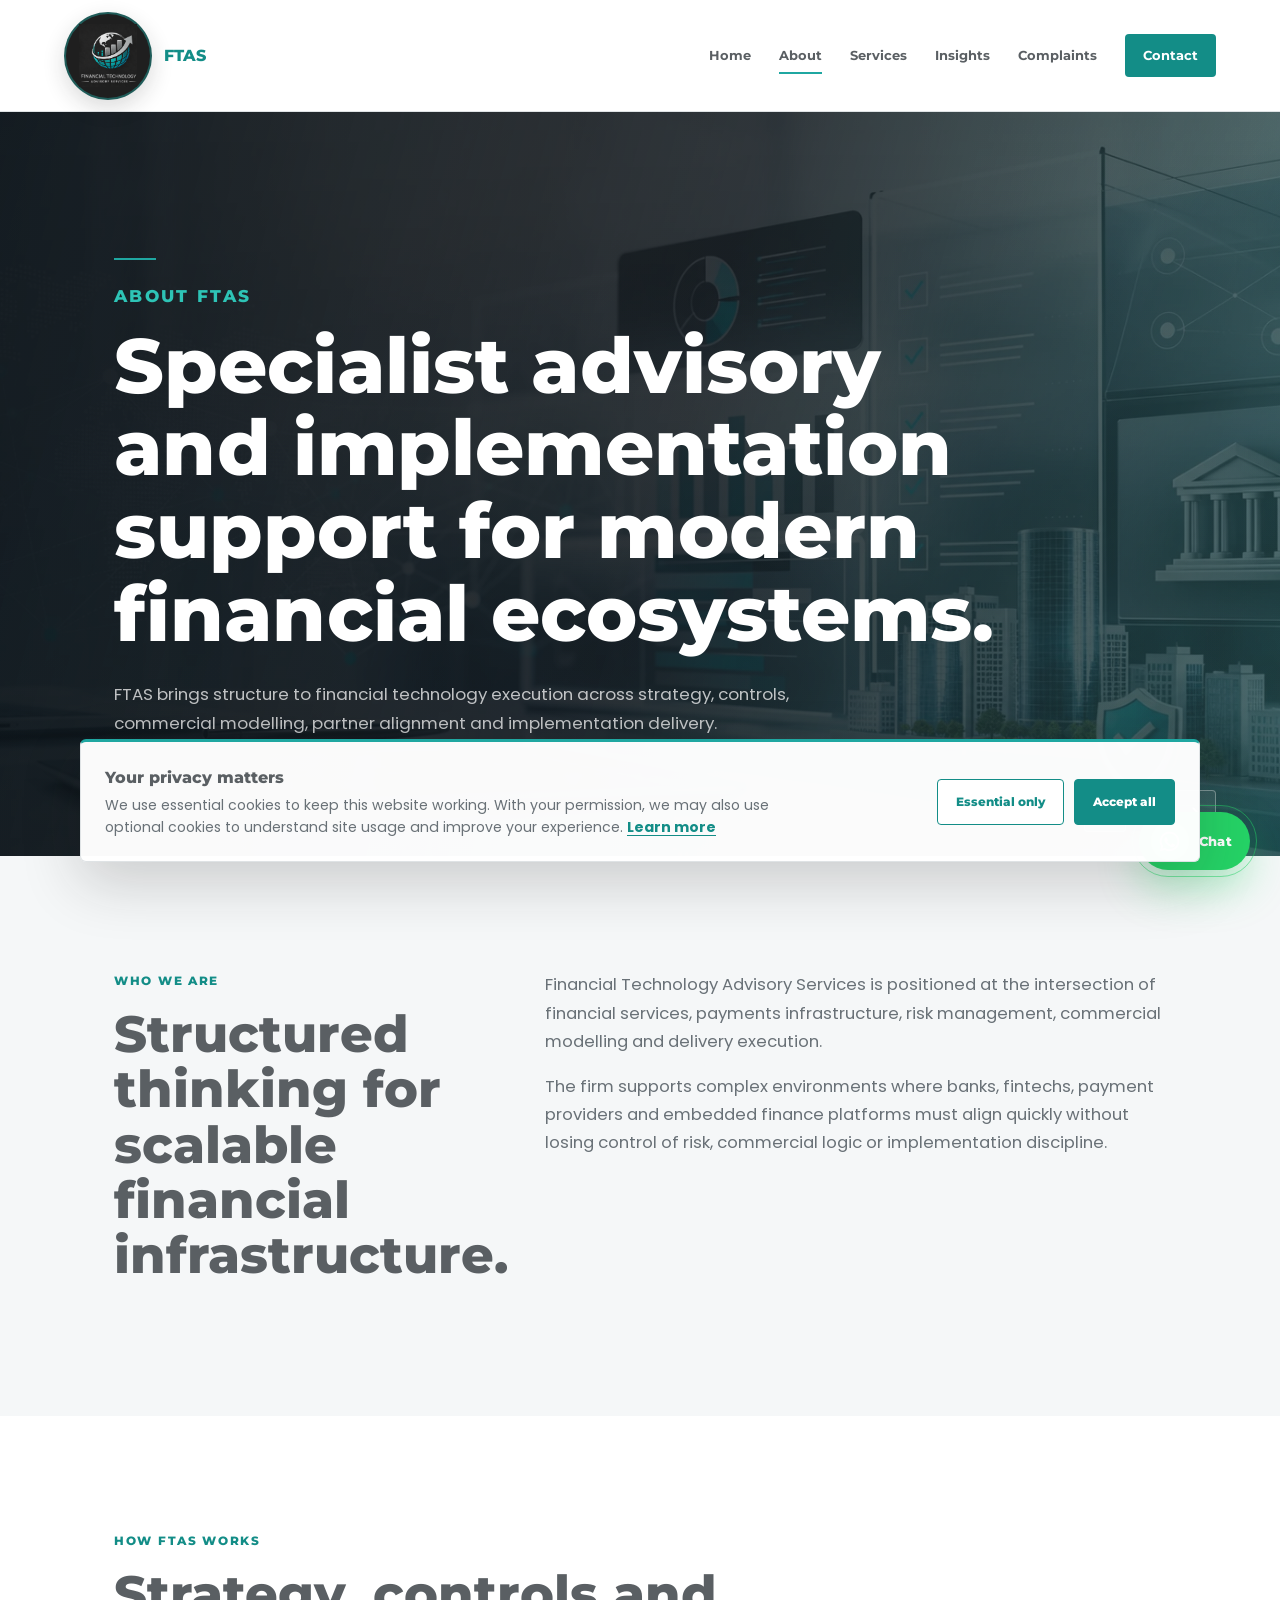
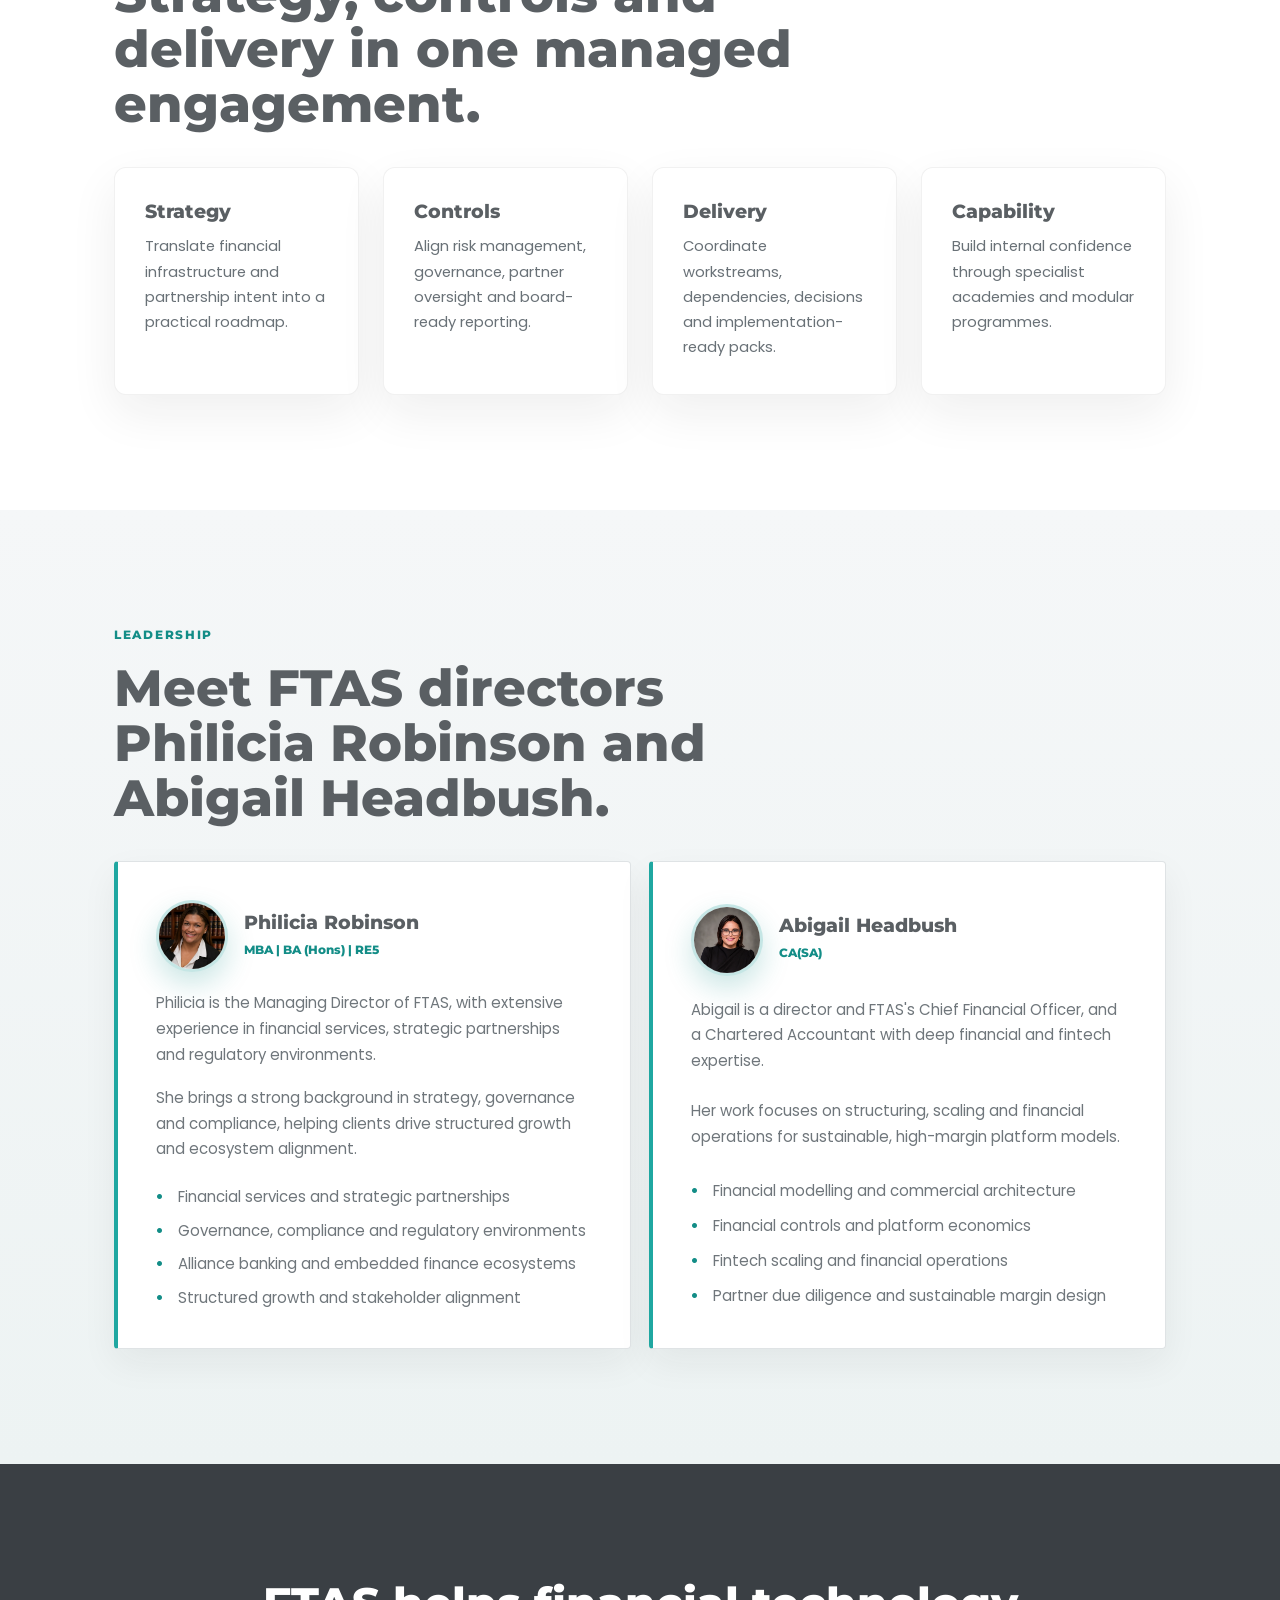
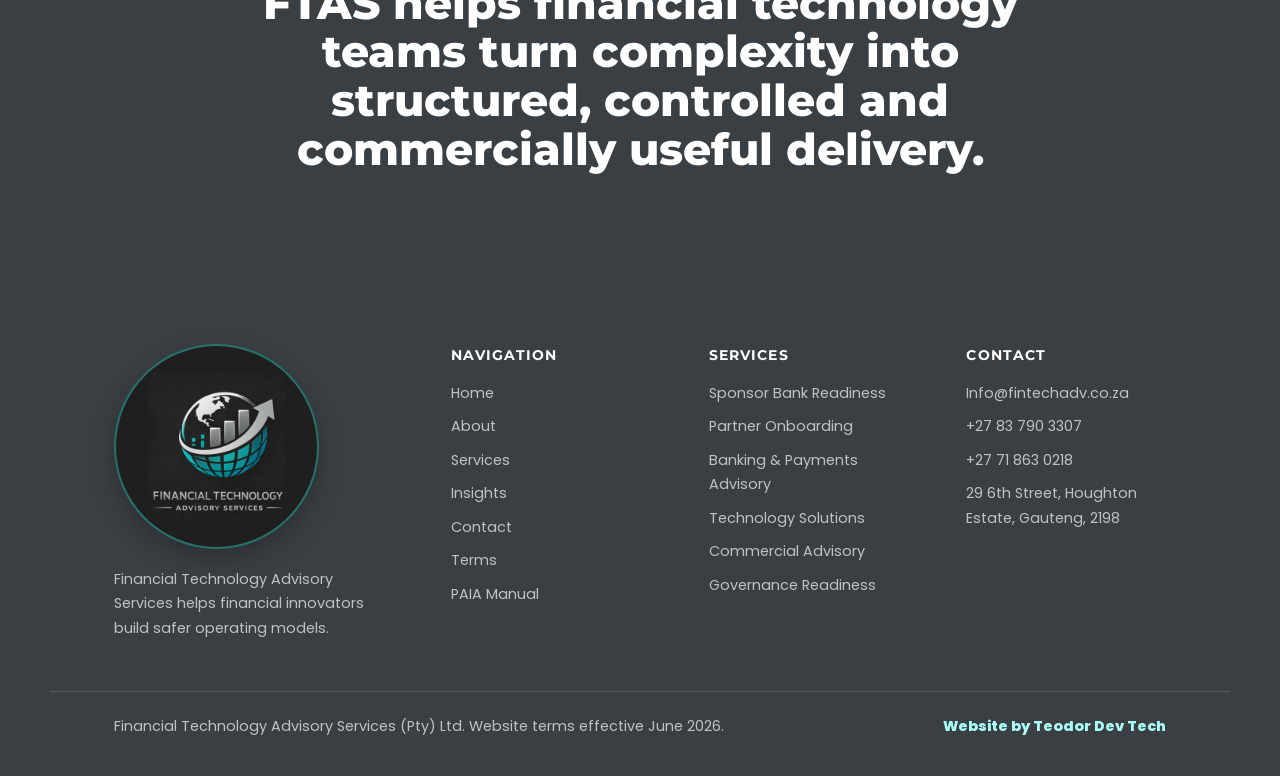
==== commit 64bb87de: "Add complaint submission page, vCard for Philicia Robinson, and images - Created a new HTML page for" ====
--- a/style.css
+++ b/style.css
@@ -1219,6 +1219,184 @@
 .contact-form button:disabled {
   cursor: wait;
   opacity: 0.68;
+}
+
+.complaints-section {
+  background: linear-gradient(180deg, #f5f7f8, #edf3f3);
+}
+
+.complaints-wrap {
+  max-width: 980px;
+}
+
+.complaints-intro {
+  max-width: 720px;
+  margin-bottom: 36px;
+}
+
+.complaints-intro h2 {
+  font-size: clamp(2rem, 4vw, 3.2rem);
+}
+
+.complaints-form {
+  display: grid;
+  gap: 22px;
+}
+
+.complaint-group {
+  display: grid;
+  gap: 22px;
+  min-width: 0;
+  margin: 0;
+  padding: clamp(24px, 4vw, 40px);
+  background: var(--paper);
+  border: 1px solid var(--line);
+  border-top: 4px solid var(--teal);
+  border-radius: 4px;
+  box-shadow: 0 16px 42px rgba(31, 31, 31, 0.06);
+}
+
+.complaint-group > legend {
+  padding: 0 10px;
+  color: var(--heading);
+  font-family: "Montserrat", Calibri, Arial, sans-serif;
+  font-size: 1.15rem;
+  font-weight: 800;
+}
+
+.complaint-grid {
+  display: grid;
+  grid-template-columns: repeat(2, minmax(0, 1fr));
+  gap: 20px;
+}
+
+.choice-fieldset {
+  display: grid;
+  gap: 10px;
+  min-width: 0;
+  margin: 0;
+  padding: 0;
+  border: 0;
+}
+
+.choice-fieldset legend {
+  margin-bottom: 9px;
+  color: var(--heading);
+  font-family: "Montserrat", Calibri, Arial, sans-serif;
+  font-size: 0.88rem;
+  font-weight: 800;
+}
+
+.choice-row,
+.choice-grid {
+  display: grid;
+  grid-template-columns: repeat(3, minmax(0, 1fr));
+  gap: 10px;
+}
+
+.choice-grid {
+  grid-template-columns: repeat(2, minmax(0, 1fr));
+}
+
+.choice-row label,
+.choice-grid label {
+  display: flex;
+  gap: 10px;
+  align-items: center;
+  padding: 12px 14px;
+  background: var(--surface);
+  border: 1px solid var(--line);
+  border-radius: 4px;
+  cursor: pointer;
+}
+
+.choice-row input,
+.choice-grid input,
+.declaration input {
+  flex: 0 0 auto;
+  width: 18px;
+  height: 18px;
+  accent-color: var(--teal-dark);
+}
+
+.file-field {
+  padding: 20px;
+  background: #fbfcfd;
+  border: 1px dashed var(--line-strong);
+  border-radius: 4px;
+}
+
+.file-field span {
+  color: var(--muted);
+  font-family: "Poppins", Calibri, Arial, sans-serif;
+  font-size: 0.78rem;
+  font-weight: 400;
+}
+
+.file-field input {
+  padding: 10px;
+  background: var(--paper);
+}
+
+.conditional-field {
+  padding: 18px;
+  background: rgba(31, 167, 161, 0.07);
+  border-left: 3px solid var(--teal);
+}
+
+.declaration {
+  display: flex;
+  grid-template-columns: none;
+  gap: 12px;
+  align-items: flex-start;
+}
+
+.complaint-submit {
+  justify-self: start;
+  min-width: 210px;
+}
+
+.complaint-submit:disabled {
+  cursor: wait;
+  opacity: 0.68;
+}
+
+.complaint-confirmation {
+  padding: clamp(32px, 6vw, 64px);
+  text-align: center;
+  background: var(--paper);
+  border-top: 5px solid var(--teal);
+  box-shadow: var(--shadow);
+}
+
+.complaint-confirmation h2,
+.complaint-confirmation p {
+  margin-right: auto;
+  margin-left: auto;
+}
+
+.complaint-confirmation p {
+  max-width: 650px;
+}
+
+.complaint-confirmation strong {
+  display: inline-block;
+  margin: 8px 0 24px;
+  padding: 14px 22px;
+  color: var(--teal-dark);
+  font-family: "Montserrat", Calibri, Arial, sans-serif;
+  font-size: clamp(1.2rem, 3vw, 1.7rem);
+  letter-spacing: 0.06em;
+  background: rgba(31, 167, 161, 0.1);
+  border: 1px solid rgba(31, 167, 161, 0.3);
+}
+
+@media (max-width: 720px) {
+  .complaint-grid,
+  .choice-row,
+  .choice-grid {
+    grid-template-columns: 1fr;
+  }
 }
 
 .site-footer {
@@ -2066,3 +2244,129 @@
     width: 100%;
   }
 }
+
+.cookie-consent {
+  position: fixed;
+  right: clamp(16px, 3vw, 38px);
+  bottom: clamp(16px, 3vw, 38px);
+  left: clamp(16px, 3vw, 38px);
+  z-index: 200;
+  display: grid;
+  grid-template-columns: minmax(0, 1fr) auto;
+  align-items: center;
+  gap: 26px;
+  max-width: 1120px;
+  margin: 0 auto;
+  padding: 22px 24px;
+  color: var(--ink);
+  background: rgba(255, 255, 255, 0.98);
+  border: 1px solid var(--line);
+  border-top: 3px solid var(--teal);
+  border-radius: 6px;
+  box-shadow: 0 20px 60px rgba(31, 31, 31, 0.2);
+  opacity: 0;
+  transform: translateY(18px);
+  transition: opacity 220ms ease, transform 220ms ease;
+}
+
+.cookie-consent.is-visible {
+  opacity: 1;
+  transform: translateY(0);
+}
+
+.cookie-consent.is-hiding {
+  opacity: 0;
+  transform: translateY(12px);
+}
+
+.cookie-consent__copy strong {
+  display: block;
+  margin-bottom: 4px;
+  color: var(--heading);
+  font-family: "Montserrat", Calibri, Arial, sans-serif;
+  font-size: 1rem;
+  font-weight: 800;
+}
+
+.cookie-consent__copy p {
+  max-width: 720px;
+  margin: 0;
+  font-size: 0.88rem;
+  line-height: 1.55;
+}
+
+.cookie-consent__copy a {
+  color: var(--teal-dark);
+  font-weight: 700;
+  text-decoration: underline;
+  text-underline-offset: 3px;
+}
+
+.cookie-consent__actions {
+  display: flex;
+  gap: 10px;
+}
+
+.cookie-consent__button {
+  min-height: 46px;
+  padding: 0 18px;
+  font-family: "Montserrat", Calibri, Arial, sans-serif;
+  font-size: 0.75rem;
+  font-weight: 800;
+  white-space: nowrap;
+  border: 1px solid var(--teal-dark);
+  border-radius: 4px;
+  cursor: pointer;
+}
+
+.cookie-consent__button--primary {
+  color: #ffffff;
+  background: var(--teal-dark);
+}
+
+.cookie-consent__button--secondary {
+  color: var(--teal-dark);
+  background: #ffffff;
+}
+
+.cookie-consent__button:hover,
+.cookie-consent__button:focus-visible {
+  box-shadow: 0 0 0 3px rgba(31, 167, 161, 0.2);
+  outline: none;
+}
+
+@media (max-width: 760px) {
+  .cookie-consent {
+    grid-template-columns: 1fr;
+    gap: 16px;
+    padding: 20px;
+  }
+
+  .cookie-consent__actions {
+    display: grid;
+    grid-template-columns: 1fr 1fr;
+  }
+
+  .cookie-consent__button {
+    width: 100%;
+    padding: 0 12px;
+  }
+}
+
+@media (max-width: 420px) {
+  .cookie-consent {
+    right: 12px;
+    bottom: 12px;
+    left: 12px;
+  }
+
+  .cookie-consent__actions {
+    grid-template-columns: 1fr;
+  }
+}
+
+@media (prefers-reduced-motion: reduce) {
+  .cookie-consent {
+    transition: none;
+  }
+}
